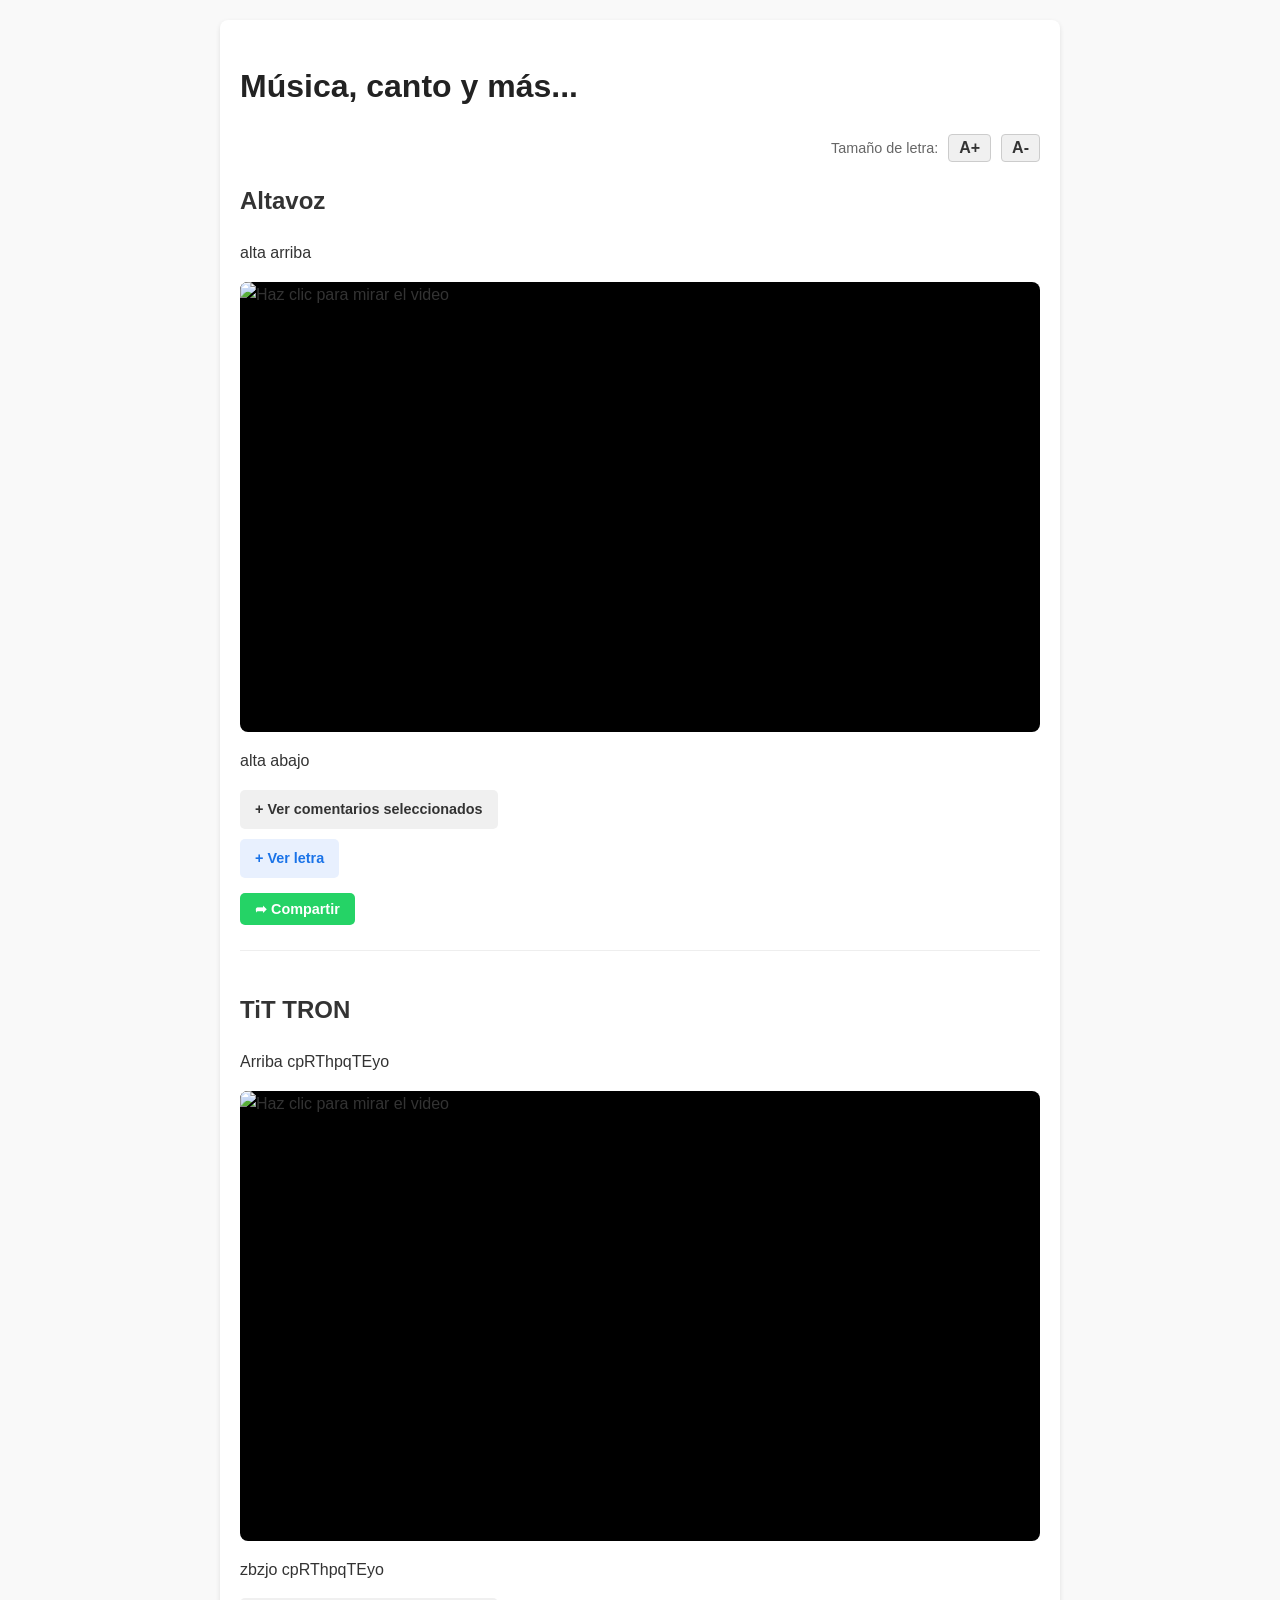
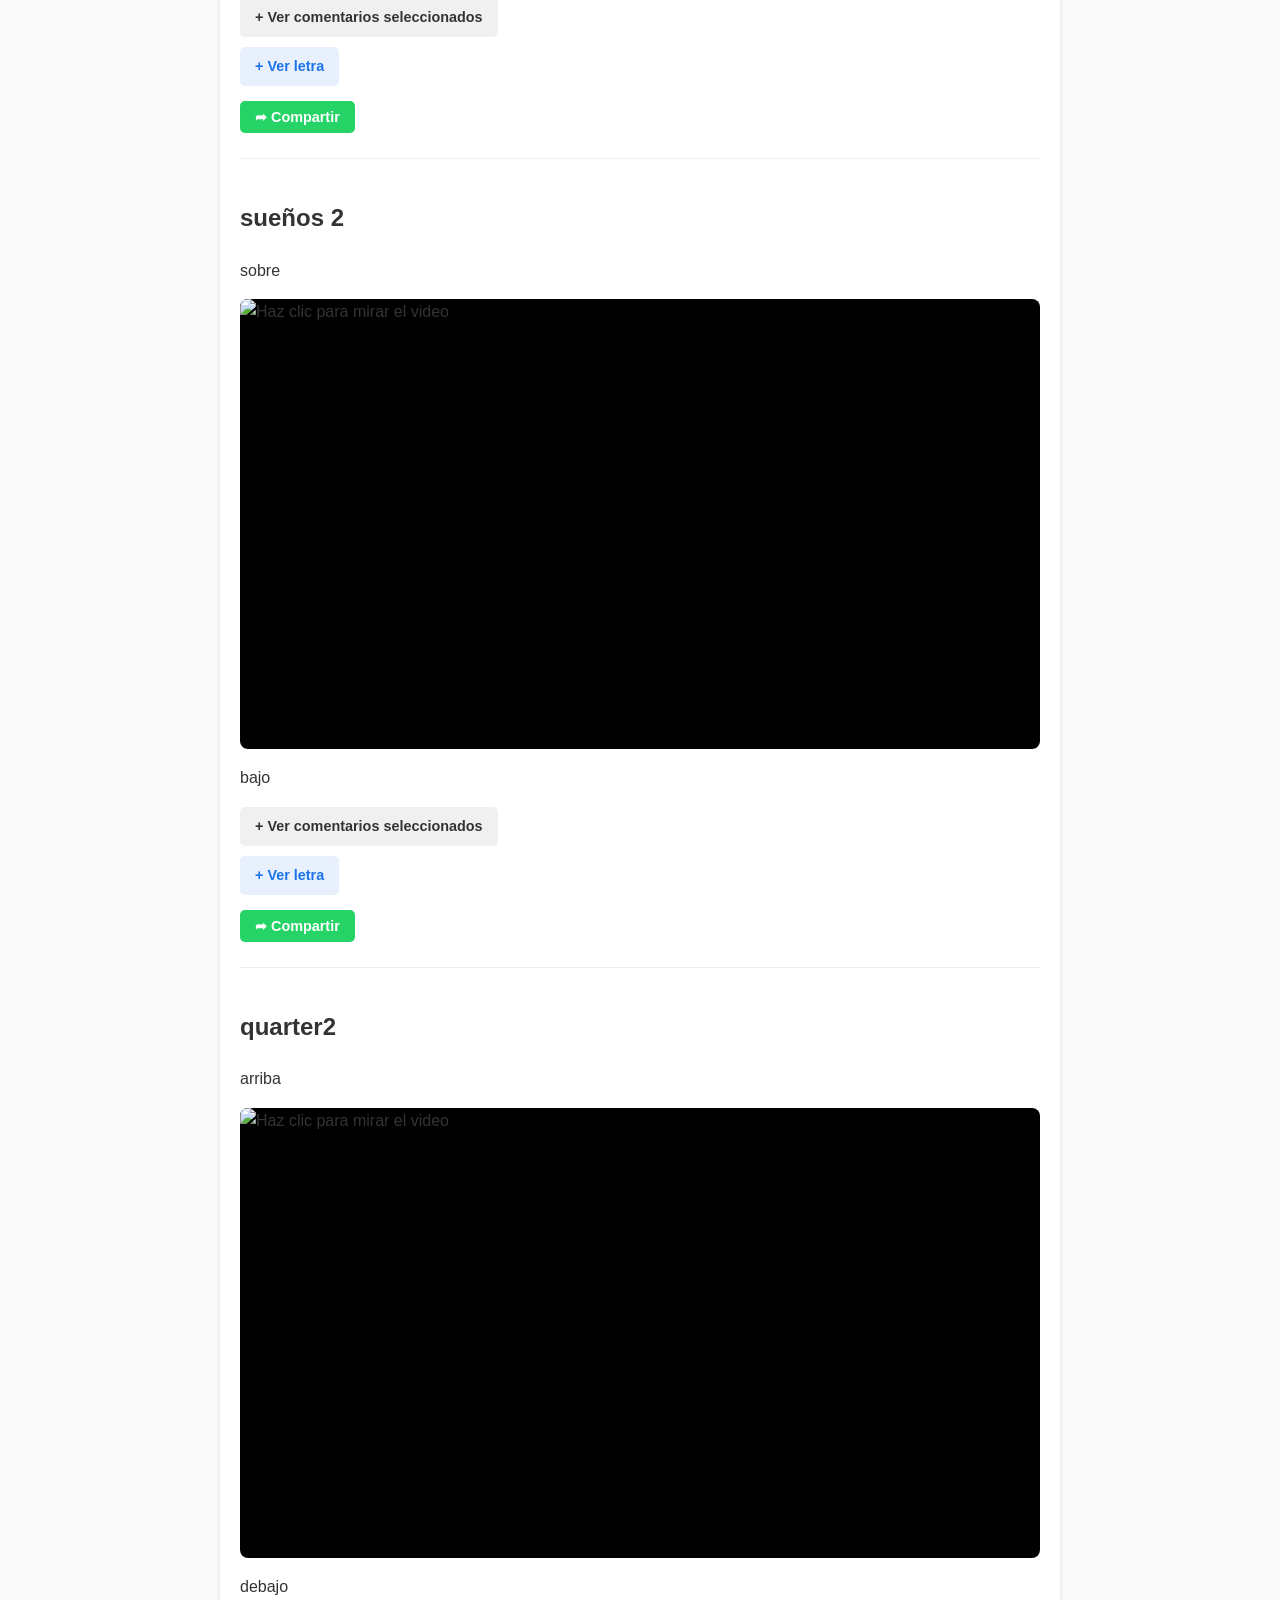
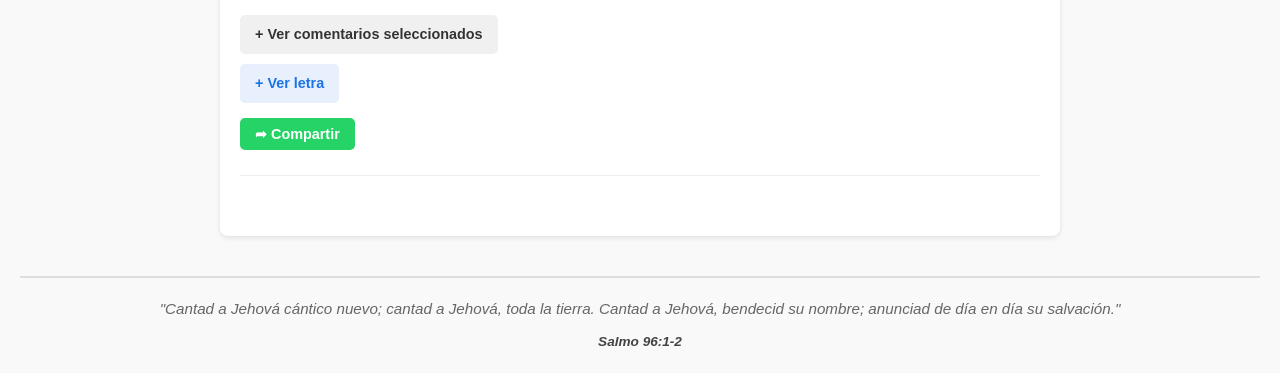
==== index.html @ 54d3af9a "Agregar controles de accesibilidad para ajustar el tamaño de la letra en el blog" ====
<!DOCTYPE html>
<html lang="es">
<head>
    <meta charset="UTF-8">
    <meta name="viewport" content="width=device-width, initial-scale=1.0">
    <title>Musica Canto Reflexion</title>
    <!-- Aquí conectamos el CSS -->
    <link rel="stylesheet" href="css/style.css">
</head>
<body>

<div class="contenedor-blog">
    <h1>Música, canto y más...</h1>

    <!-- Controles de accesibilidad -->
    <div class="controles-letra">
        <span>Tamaño de letra:</span>
        <button id="btn-aumentar" class="btn-acc" title="Aumentar letra">A+</button>
        <button id="btn-disminuir" class="btn-acc" title="Disminuir letra">A-</button>
    </div>

    <!-- Entrada del Blog: Altavoz -->
    <div id="video-4" class="entrada">
        <h2>Altavoz</h2>
        <p>alta arriba</p>
        
        <div class="video-responsive">
            <div class="video-fachada" data-id="Q4z8hLmDUNs" data-titulo="Altavoz">
                <img src="img/portada-video.webp" alt="Haz clic para mirar el video">
            </div>
        </div>

        <p>alta abajo</p>

        <!-- COMENTARIOS -->
        <input type="checkbox" id="toggle-com-4" class="toggle-comentarios">
        <label for="toggle-com-4" class="btn-comentarios"></label>
        
        <div class="contenedor-comentarios">
            <p>@Q4z8hLmDUNs 12</p>
            <p>@Q4z8hLmDUNs 23</p>
            
        </div>

        <!-- LETRA -->
        <input type="checkbox" id="toggle-letra-4" class="toggle-letra">
        <label for="toggle-letra-4" class="btn-letra"></label>
        
        <div class="contenedor-letra">
            <p>teras<br>a<br>s<br>d<br>f<br>r<br>t<br>g<br>hy<br>u</p>
            <p><br>e<br>s<br>dr</p>
            
        </div>

        <!-- BOTÓN DE COMPARTIR -->
        <button class="btn-compartir">➦ Compartir</button>
    </div>



    <!-- Entrada del Blog: TiT TRON -->
    <div id="video-3" class="entrada">
        <h2>TiT TRON</h2>
        <p>Arriba cpRThpqTEyo</p>
        
        <div class="video-responsive">
            <div class="video-fachada" data-id="cpRThpqTEyo" data-titulo="TiT TRON">
                <img src="img/portada-video.webp" alt="Haz clic para mirar el video">
            </div>
        </div>

        <p>zbzjo cpRThpqTEyo</p>

        <!-- COMENTARIOS -->
        <input type="checkbox" id="toggle-com-3" class="toggle-comentarios">
        <label for="toggle-com-3" class="btn-comentarios"></label>
        
        <div class="contenedor-comentarios">
            <p>@cpRThpqTEyo 1111</p>
            <p>@cpRThpqTEyo 222222</p>
            
        </div>

        <!-- LETRA -->
        <input type="checkbox" id="toggle-letra-3" class="toggle-letra">
        <label for="toggle-letra-3" class="btn-letra"></label>
        
        <div class="contenedor-letra">
            <p><b>SUEÑOS</b></p>
            <p>Tantos sueños compartidos, tanto amor hubo en tu piel<br>Mil caricias postergadas y más preguntas sin porqué<br>Por eso estoy aquí reclamándote<br>¿Dónde quedó el ayer? ¿Dónde murió la fe?</p>
            <p><b>CORO</b><br>Y no me importan los momentos<br>Que viviste junto a él<br>Fueron ensayos en tu vida<br>La verdad esta en mi piel</p>
            <p>Y no me importa si pudiste lastimar mi corazón<br>A tantos sueños compartidos, no<br>Yo no renunciaré<br>A tantos sueños compartidos, no<br>Yo no renunciaré</p>
            <p>Tanta tristeza hay en tus ojos, tanto dolor hubo en los dos<br>Mil silencios simulados y aquel adiós sin mas razón<br>Por eso estas aquí reclamándome<br>¿Dónde quedó el ayer? ¿Dónde murió la fe?</p>
            <p>Y no me importan los momentos<br>Que viviste junto a él<br>Fueron ensayos en tu vida<br>La verdad esta en mi piel</p>
            <p>Y no me importa si pudiste lastimar mi corazón<br>A tantos sueños compartidos, no<br>Yo no renunciaré</p>
            <p>Y no me importan los momentos<br>Que viviste junto a él<br>Fueron ensayos en tu vida<br>La verdad está en mi piel</p>
            <p>Y no me importa si pudiste lastimar mi corazón<br>A tantos sueños compartidos, no<br>Yo no renunciaré<br>A tantos sueños compartidos, no<br>Yo no renunciaré</p>
            
        </div>

        <!-- BOTÓN DE COMPARTIR -->
        <button class="btn-compartir">➦ Compartir</button>
    </div>



    <!-- Entrada del Blog: sueños 2 -->
    <div id="video-2" class="entrada">
        <h2>sueños 2</h2>
        <p>sobre</p>
        
        <div class="video-responsive">
            <div class="video-fachada" data-id="qTvjK7Rjgfc" data-titulo="sueños 2">
                <img src="img/portada-video.webp" alt="Haz clic para mirar el video">
            </div>
        </div>

        <p>bajo</p>

        <!-- COMENTARIOS -->
        <input type="checkbox" id="toggle-com-2" class="toggle-comentarios">
        <label for="toggle-com-2" class="btn-comentarios"></label>
        
        <div class="contenedor-comentarios">
            <p>@qTvjK7Rjgfc1 😊😊👍👍</p>
            <p>@sasas 😊👍👍😊👍👍😊👍👍</p>
            
        </div>

        <!-- LETRA -->
        <input type="checkbox" id="toggle-letra-2" class="toggle-letra">
        <label for="toggle-letra-2" class="btn-letra"></label>
        
        <div class="contenedor-letra">
            <p><b>sueños assdsaa></b></p>
            <p>Tantos sueños compartidos, tanto amor hubo en tu piel<br>Mil caricias postergadas y más preguntas sin porqué<br>Por eso estoy aquí reclamándote<br>¿Dónde quedó el ayer? ¿Dónde murió la fe?</p>
            <p><b>CORO</b><br>Y no me importan los momentos<br>Que viviste junto a él<br>Fueron ensayos en tu vida<br>La verdad esta en mi piel</p>
            <p>Y no me importa si pudiste lastimar mi corazón<br>A tantos sueños compartidos, no<br>Yo no renunciaré<br>A tantos sueños compartidos, no<br>Yo no renunciaré</p>
            <p>Tanta tristeza hay en tus ojos, tanto dolor hubo en los dos<br>Mil silencios simulados y aquel adiós sin mas razón<br>Por eso estas aquí reclamándome<br>¿Dónde quedó el ayer? ¿Dónde murió la fe?</p>
            <p>Y no me importan los momentos<br>Que viviste junto a él<br>Fueron ensayos en tu vida<br>La verdad esta en mi piel</p>
            <p>Y no me importa si pudiste lastimar mi corazón<br>A tantos sueños compartidos, no<br>Yo no renunciaré</p>
            <p>Y no me importan los momentos<br>Que viviste junto a él<br>Fueron ensayos en tu vida<br>La verdad está en mi piel</p>
            <p>Y no me importa si pudiste lastimar mi corazón<br>A tantos sueños compartidos, no<br>Yo no renunciaré<br>A tantos sueños compartidos, no<br>Yo no renunciaré</p>
            
        </div>

        <!-- BOTÓN DE COMPARTIR -->
        <button class="btn-compartir">➦ Compartir</button>
    </div>



    <!-- Entrada del Blog: quarter2 -->
    <div id="video-1" class="entrada">
        <h2>quarter2</h2>
        <p>arriba</p>
        
        <div class="video-responsive">
            <div class="video-fachada" data-id="qTvjK7Rjgfc" data-titulo="quarter2">
                <img src="img/portada-video.webp" alt="Haz clic para mirar el video">
            </div>
        </div>

        <p>debajo</p>

        <!-- COMENTARIOS -->
        <input type="checkbox" id="toggle-com-1" class="toggle-comentarios">
        <label for="toggle-com-1" class="btn-comentarios"></label>
        
        <div class="contenedor-comentarios">
            <p>coment1</p>
            <p>coment2</p>
            
        </div>

        <!-- LETRA -->
        <input type="checkbox" id="toggle-letra-1" class="toggle-letra">
        <label for="toggle-letra-1" class="btn-letra"></label>
        
        <div class="contenedor-letra">
            <p><b>sueño assdsaa></b></p>
            <p>Tantos sueños compartidos, tanto amor hubo en tu piel<br>Mil caricias postergadas y más preguntas sin porqué<br>Por eso estoy aquí reclamándote<br>¿Dónde quedó el ayer? ¿Dónde murió la fe?</p>
            <p><b>CORO</b><br>Y no me importan los momentos<br>Que viviste junto a él<br>Fueron ensayos en tu vida<br>La verdad esta en mi piel</p>
            <p>Y no me importa si pudiste lastimar mi corazón<br>A tantos sueños compartidos, no<br>Yo no renunciaré<br>A tantos sueños compartidos, no<br>Yo no renunciaré</p>
            <p>Tanta tristeza hay en tus ojos, tanto dolor hubo en los dos<br>Mil silencios simulados y aquel adiós sin mas razón<br>Por eso estas aquí reclamándome<br>¿Dónde quedó el ayer? ¿Dónde murió la fe?</p>
            <p>Y no me importan los momentos<br>Que viviste junto a él<br>Fueron ensayos en tu vida<br>La verdad esta en mi piel</p>
            <p>Y no me importa si pudiste lastimar mi corazón<br>A tantos sueños compartidos, no<br>Yo no renunciaré</p>
            <p>Y no me importan los momentos<br>Que viviste junto a él<br>Fueron ensayos en tu vida<br>La verdad está en mi piel</p>
            <p>Y no me importa si pudiste lastimar mi corazón<br>A tantos sueños compartidos, no<br>Yo no renunciaré<br>A tantos sueños compartidos, no<br>Yo no renunciaré</p>
            
        </div>

        <!-- BOTÓN DE COMPARTIR -->
        <button class="btn-compartir">➦ Compartir</button>
    </div>




</div>

<footer>
    <p class="frase">"Cantad a Jehová cántico nuevo; cantad a Jehová, toda la tierra. Cantad a Jehová, bendecid su nombre; anunciad de día en día su salvación."</p>
    <p class="cita">Salmo 96:1-2</p>
</footer>

<script>
document.querySelectorAll('.video-fachada').forEach(fachada => {
    fachada.addEventListener('click', function() {
        const idVideo = this.getAttribute('data-id');
        const titulo = this.getAttribute('data-titulo');
        
        // Creamos el iframe real de YouTube (sin autoplay para evitar bloqueos de audio)
        const iframe = document.createElement('iframe');
        iframe.setAttribute('src', `https://www.youtube-nocookie.com/embed/${idVideo}?rel=0&modestbranding=1&controls=1&showinfo=0&iv_load_policy=3&playsinline=1`);
        iframe.setAttribute('frameborder', '0');
        iframe.setAttribute('referrerpolicy', 'strict-origin-when-cross-origin');
        iframe.setAttribute('allow', 'accelerometer; autoplay; clipboard-write; encrypted-media; gyroscope; picture-in-picture');
        iframe.setAttribute('allowfullscreen', 'true');
        iframe.setAttribute('title', titulo);
        
        // Reemplazamos la imagen por el reproductor
        this.innerHTML = '';
        this.appendChild(iframe);
    });
});

// Lógica para el botón de compartir
document.querySelectorAll('.btn-compartir').forEach(boton => {
    boton.addEventListener('click', function() {
        // Busca la entrada del blog a la que pertenece este botón
        const entrada = this.closest('.entrada');
        const idVideo = entrada.id; 
        const titulo = entrada.querySelector('h2').innerText;
        
        // Arma el enlace exacto
       const url = `${window.location.origin}${window.location.pathname}#${idVideo}`;
        
        // Arma el mensaje con saltos de línea reales
        const mensaje = `🎵 Te comparto este canto: ${titulo}\n\nEscúchalo y lee la letra aquí: ${url}`;
        
        // Codifica el mensaje para que WhatsApp lo entienda perfectamente
        const mensajeCodificado = encodeURIComponent(mensaje);
        
        // Abre WhatsApp
        window.open(`https://api.whatsapp.com/send?text=${mensajeCodificado}`, '_blank');
    });
});

// Lógica para el tamaño de la fuente
let tamanoActual = 100; // 100%

// Recuperar el tamaño guardado si el usuario vuelve a entrar
const tamanoGuardado = localStorage.getItem('tamanoFuente');
if (tamanoGuardado) {
    tamanoActual = parseInt(tamanoGuardado);
    document.body.style.fontSize = `${tamanoActual}%`;
}

document.getElementById('btn-aumentar').addEventListener('click', () => {
    if (tamanoActual < 150) { // Límite máximo (150%)
        tamanoActual += 10;
        document.body.style.fontSize = `${tamanoActual}%`;
        localStorage.setItem('tamanoFuente', tamanoActual);
    }
});

document.getElementById('btn-disminuir').addEventListener('click', () => {
    if (tamanoActual > 80) { // Límite mínimo (80%)
        tamanoActual -= 10;
        document.body.style.fontSize = `${tamanoActual}%`;
        localStorage.setItem('tamanoFuente', tamanoActual);
    }
});

</script>

</body>
</html>
---- css/style.css ----
/*  Estilos base para el blog */
body {
  font-family: Arial, sans-serif;
  margin: 0;
  padding: 20px;
  background-color: #f9f9f9;
  color: #333;
  line-height: 1.6;
}

.contenedor-blog {
  max-width: 800px;
  margin: 0 auto;
  background: white;
  padding: 20px;
  border-radius: 8px;
  box-shadow: 0 2px 5px rgba(0,0,0,0.1);
}

h1 {
  color: #222;
}

.entrada {
  margin-bottom: 40px;
  border-bottom: 1px solid #eee;
  padding-bottom: 20px;
}

/* Contenedor responsive para videos de YouTube (16:9) */
/* Contenedor del video y la fachada */
.video-responsive {
  position: relative;
  padding-bottom: 56.25%; /* 16:9 */
  height: 0;
  overflow: hidden;
  border-radius: 8px;
  background: #000;
}

.video-responsive iframe {
  position: absolute;
  top: 0;
  left: 0;
  width: 100%;
  height: 100%;
  border: 0;
}

/* La Fachada (Tu imagen) */
.video-fachada {
  position: absolute;
  top: 0;
  left: 0;
  width: 100%;
  height: 100%;
  cursor: pointer;
}

.video-fachada img {
  width: 100%;
  height: 100%;
  object-fit: cover; /* Hace que tu imagen llene todo el espacio sin deformarse */
  transition: opacity 0.3s ease;
}

/* Efecto sutil al pasar el ratón por encima */
.video-fachada:hover img {
  opacity: 0.8; 
}



/* Ajuste para móviles pequeños */
@media (max-width: 600px) {
  body { padding: 10px; }
  .contenedor-blog { padding: 15px; }
}

/* Estilos del pie de página (Footer) */
footer {
  margin-top: 40px;
  padding-top: 20px;
  border-top: 2px solid #ddd;
  text-align: center; /* Centra todo el texto */
  color: #666;
  font-style: italic;
}

footer .frase {
  font-size: 0.95rem;
  margin: 0 0 10px 0; /* Un pequeño espacio entre la frase y la cita */
  line-height: 1.5;
}

footer .cita {
  font-size: 0.85rem;
  font-weight: bold; /* Hace que la cita resalte un poco */
  margin: 0;
  color: #444; /* Un gris un poco más oscuro para la cita */
}

/* Estilos para los comentarios desplegables (Acordeón) */
.btn-comentarios {
  display: inline-block;
  background-color: #f0f0f0;
  color: #333;
  padding: 8px 15px;
  border-radius: 5px;
  font-weight: bold;
  cursor: pointer;
  margin-top: 15px;
  margin-bottom: 5px;
  font-size: 0.9rem;
  transition: background-color 0.2s;
}

.btn-comentarios:hover {
  background-color: #e0e0e0;
}

/* Ocultamos el checkbox real (el que hace la magia) listo para iOS */
.toggle-comentarios {
  position: absolute;
  opacity: 0;
  width: 0;
  height: 0;
  pointer-events: none;
}

/* Por defecto, los comentarios están ocultos */
.contenedor-comentarios {
  display: none;
  background-color: #fafafa;
  border-left: 4px solid #ccc;
  padding: 10px 15px;
  margin-top: 10px;
  font-size: 0.95rem;
  border-radius: 0 5px 5px 0;
}

/* Cuando el checkbox está marcado, mostramos los comentarios */
.toggle-comentarios:checked ~ .contenedor-comentarios {
  display: block;
}

/* Cambiamos el texto del botón usando CSS */
.toggle-comentarios:checked ~ .btn-comentarios::before {
  content: "- Contraer comentarios";
}

.toggle-comentarios:not(:checked) ~ .btn-comentarios::before {
  content: "+ Ver comentarios seleccionados";
}

/* =========================================
   Estilos para la Letra del Himno (Acordeón)
   ========================================= */

.btn-letra {
  display: inline-block;
  background-color: #e8f0fe; 
  color: #1a73e8; 
  padding: 8px 15px;
  border-radius: 5px;
  font-weight: bold;
  cursor: pointer;
  margin-top: 10px;
  margin-bottom: 5px;
  font-size: 0.9rem;
  transition: background-color 0.2s;
}

.btn-letra:hover {
  background-color: #d2e3fc;
}

/* Ocultamos el checkbox real para iOS */
.toggle-letra {
  position: absolute;
  opacity: 0;
  width: 0;
  height: 0;
  pointer-events: none;
}

/* Por defecto, la letra está oculta. */
.contenedor-letra {
  display: none;
  background-color: #fdfdfd;
  border-left: 4px solid #1a73e8;
  padding: 15px;
  margin-top: 10px;
  font-size: 1rem; /* Un poquito más grande para leer mejor */
  line-height: 1.6;
  color: #333; /* Un gris más oscuro, se lee mejor */
  font-style: normal; /* 👈 ESTO QUITA LA CURSIVA */
  font-family: 'Georgia', serif; /* 👈 Una fuente tipo libro, muy elegante */
  border-radius: 0 5px 5px 0;
}

.contenedor-letra b {
  color: #1a73e8; /* El azul de tu marca */
  font-size: 1.05rem;
}

.contenedor-letra p {
  margin-top: 0 !important;
  margin-bottom: 0.8rem !important; /* Un espacio controlado entre estrofas */
  line-height: 1.6; /* Un poco más compacto para leer poesía */
}

/* Cuando el checkbox está marcado, mostramos la letra */
.toggle-letra:checked ~ .contenedor-letra {
  display: block;
}

/* Cambiamos el texto del botón de la letra */
.toggle-letra:checked ~ .btn-letra::before {
  content: "- Ocultar letra";
}

.toggle-letra:not(:checked) ~ .btn-letra::before {
  content: "+ Ver letra";
}

/* Forzar que cada botón esté en su propia línea */
.btn-comentarios, .btn-letra {
  display: block;
  width: fit-content; /* Hace que el botón solo ocupe el ancho de su texto */
}

/* Estilos para el botón de Compartir */
.btn-compartir {
  display: inline-block;
  background-color: #25D366; /* Color verde de WhatsApp */
  color: white;
  padding: 8px 15px;
  border-radius: 5px;
  font-weight: bold;
  cursor: pointer;
  margin-top: 10px;
  margin-bottom: 5px;
  font-size: 0.9rem;
  transition: background-color 0.2s;
  border: none;
}

.btn-compartir:hover {
  background-color: #1ebe57;
}

/* Controles de accesibilidad */
.controles-letra {
  display: flex;
  align-items: center;
  justify-content: flex-end; /* Alinea a la derecha */
  gap: 10px;
  margin-bottom: 20px;
  font-size: 0.9rem;
  color: #666;
}

.btn-acc {
  background-color: #f0f0f0;
  border: 1px solid #ccc;
  color: #333;
  border-radius: 4px;
  padding: 4px 10px;
  cursor: pointer;
  font-weight: bold;
  font-size: 1rem;
  transition: background-color 0.2s;
}

.btn-acc:hover {
  background-color: #e0e0e0;
}
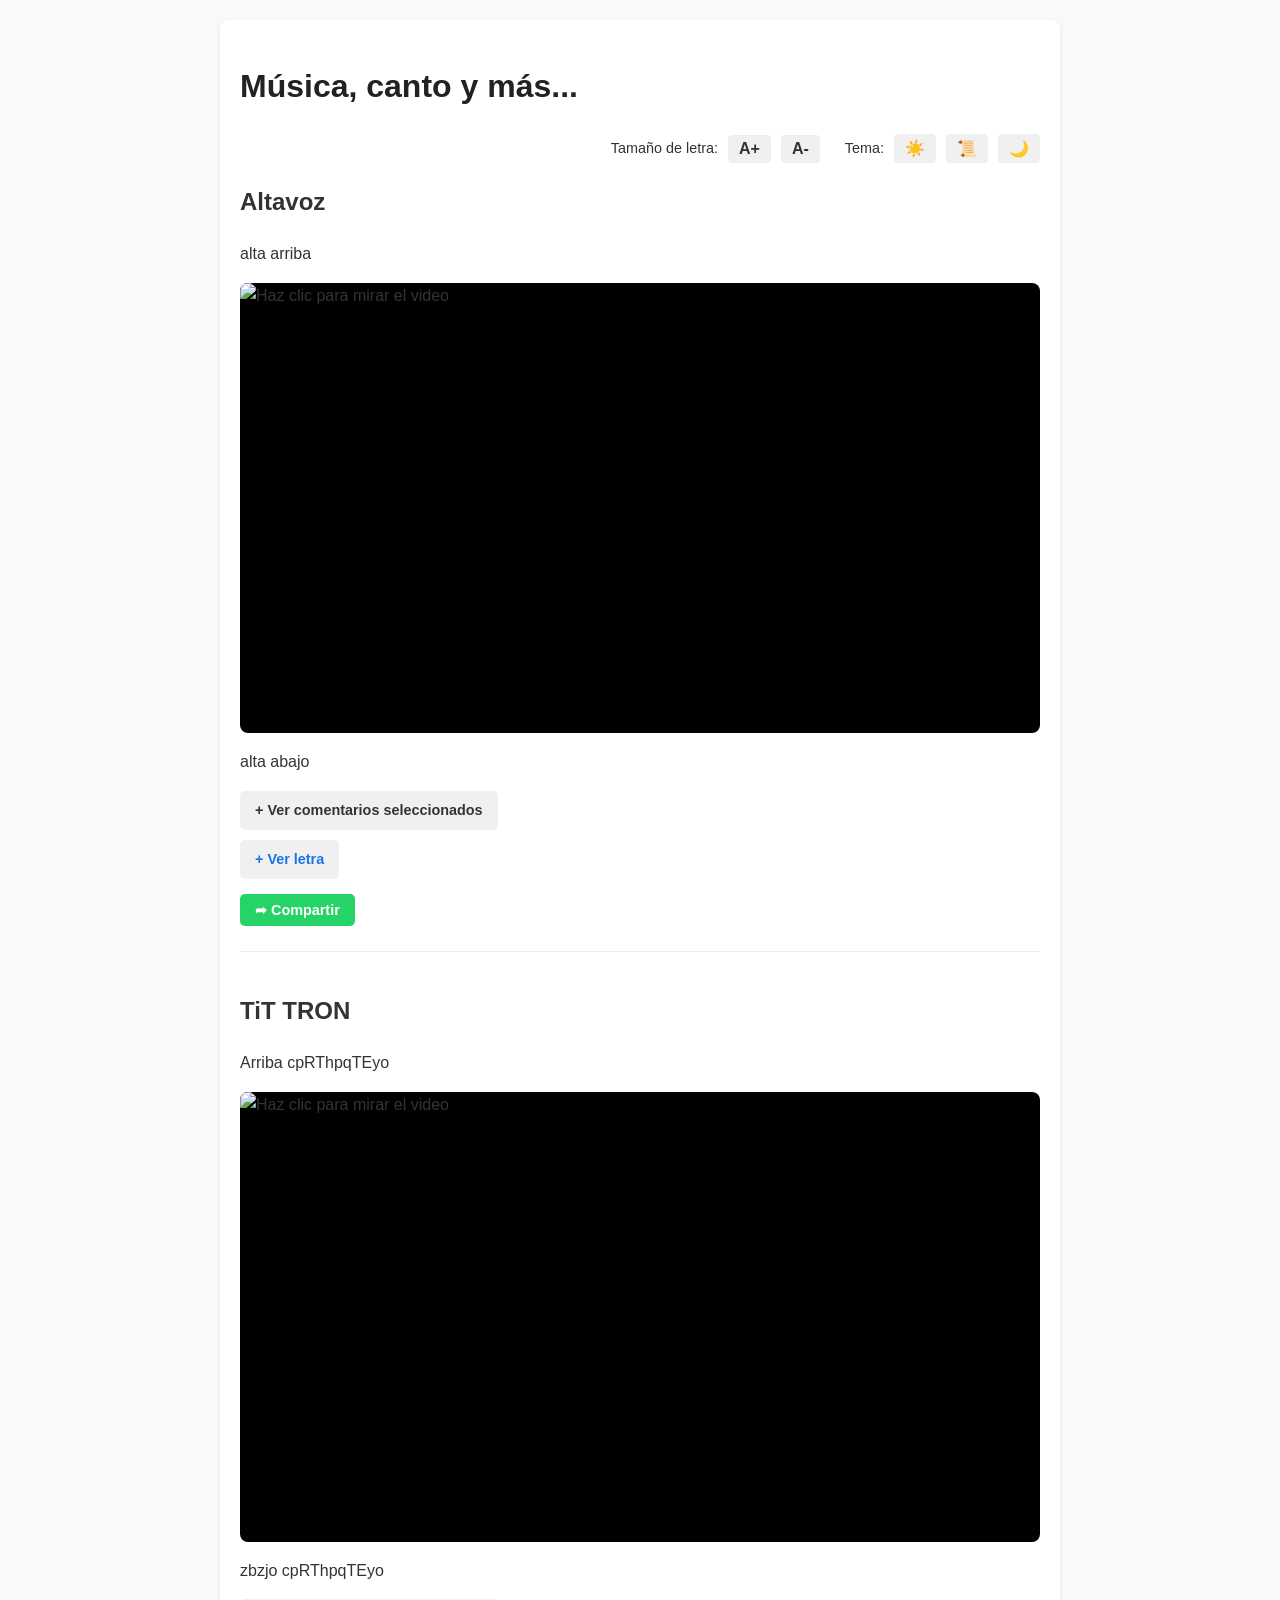
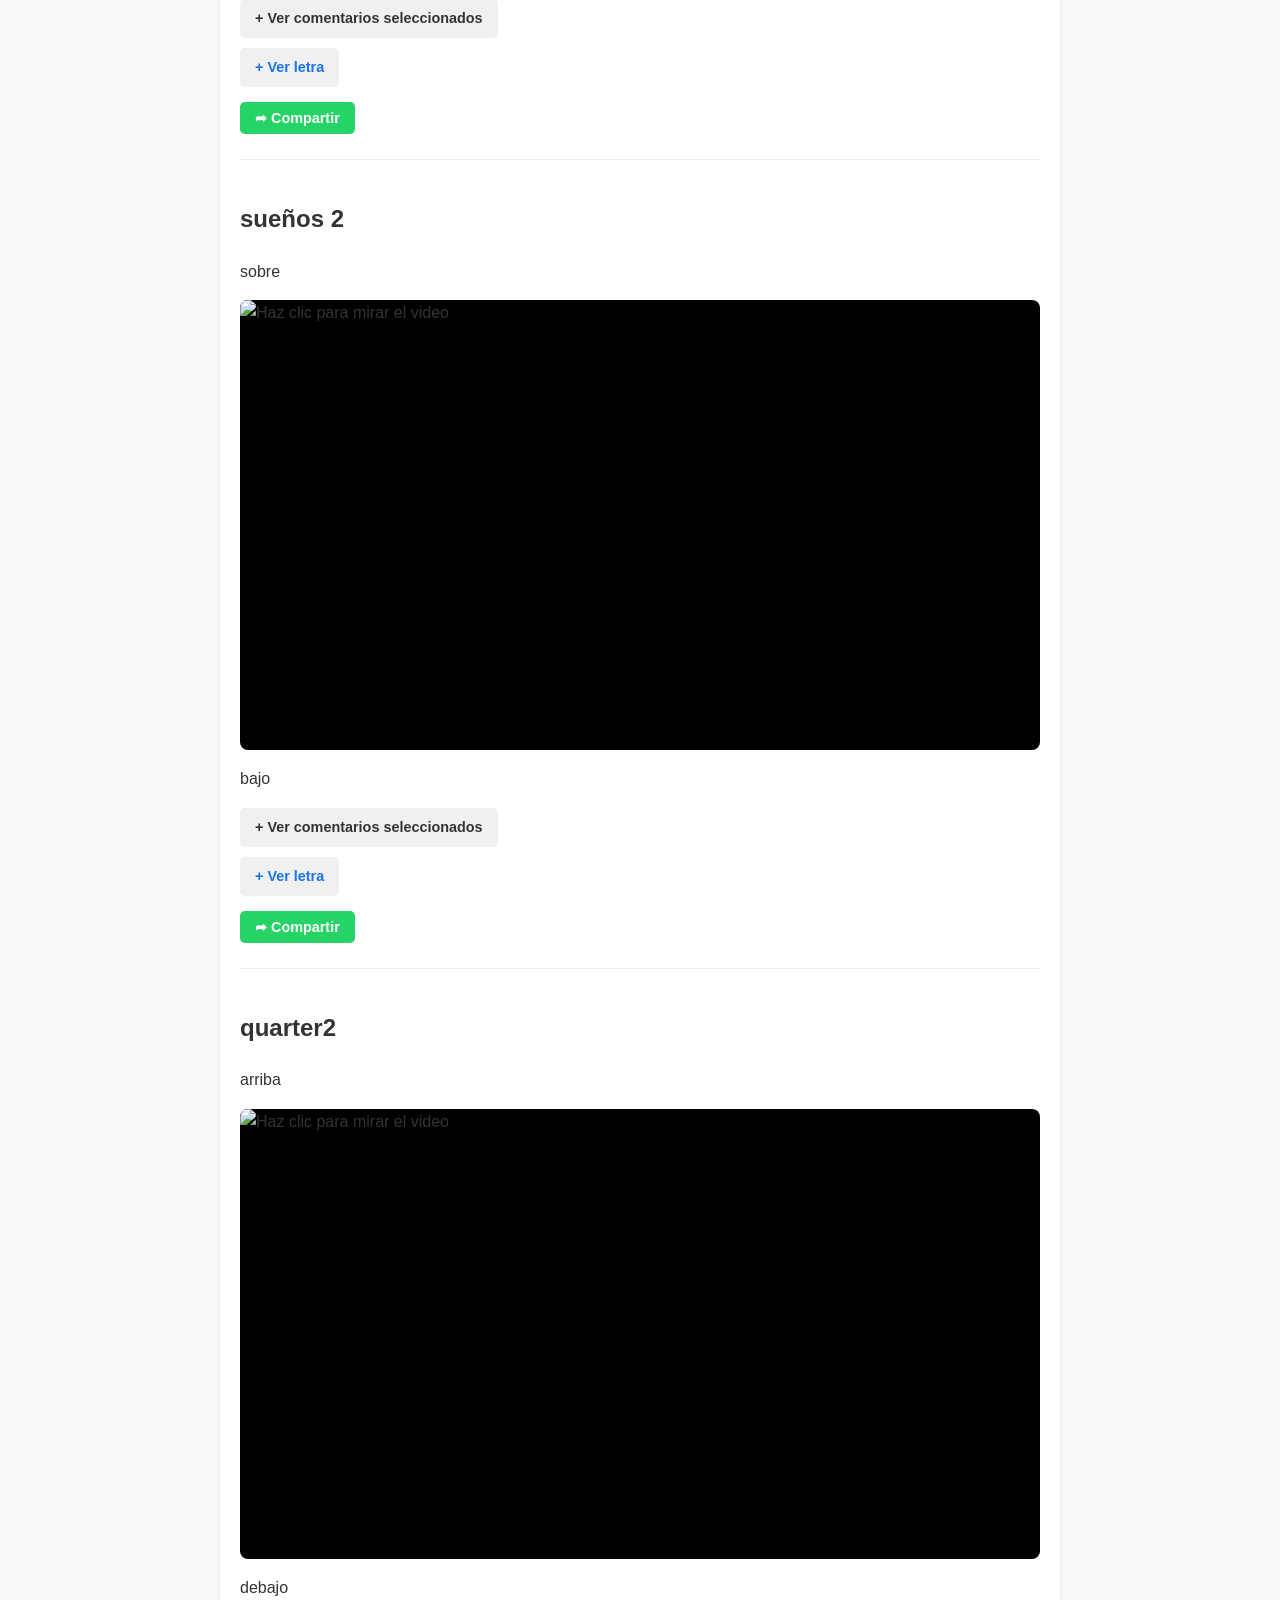
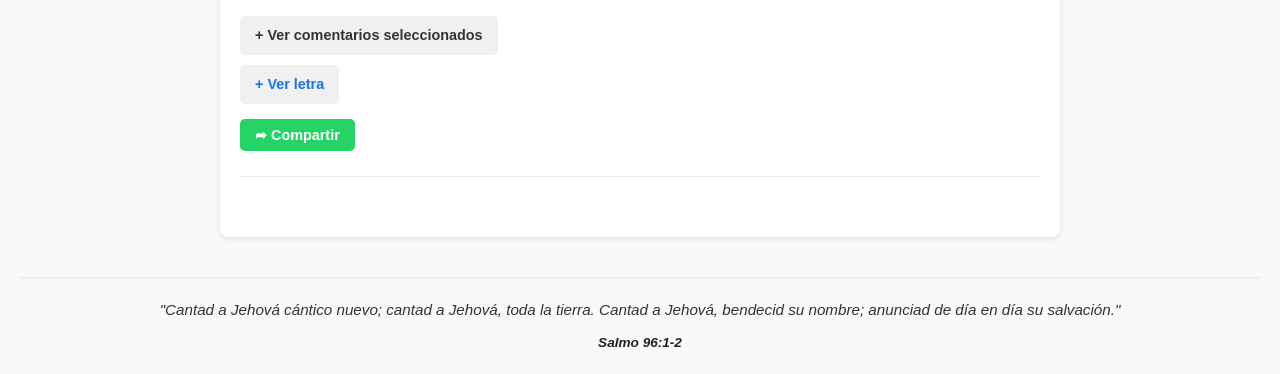
==== commit 64c4f3ef: "Agregar soporte para temas de color y mejorar la accesibilidad del tamaño de letra" ====
--- a/index.html
+++ b/index.html
@@ -17,6 +17,11 @@
         <span>Tamaño de letra:</span>
         <button id="btn-aumentar" class="btn-acc" title="Aumentar letra">A+</button>
         <button id="btn-disminuir" class="btn-acc" title="Disminuir letra">A-</button>
+
+        <span style="margin-left: 15px;">Tema:</span>
+        <button class="btn-acc btn-tema" data-tema="claro" title="Tema Claro">☀️</button>
+        <button class="btn-acc btn-tema" data-tema="sepia" title="Tema Sepia">📜</button>
+        <button class="btn-acc btn-tema" data-tema="oscuro" title="Tema Oscuro">🌙</button>
     </div>
 
     <!-- Entrada del Blog: Altavoz -->
@@ -273,6 +278,33 @@
     }
 });
 
+
+// Lógica para los Temas de Color
+const botonesTema = document.querySelectorAll('.btn-tema');
+
+// Recuperar el tema guardado
+const temaGuardado = localStorage.getItem('temaColor');
+if (temaGuardado && temaGuardado !== 'claro') {
+    document.body.classList.add(`tema-${temaGuardado}`);
+}
+
+botonesTema.forEach(boton => {
+    boton.addEventListener('click', function() {
+        const tema = this.getAttribute('data-tema');
+        
+        // Limpiamos solo las clases de tema que pudieran existir
+        document.body.classList.remove('tema-oscuro', 'tema-sepia');
+        
+        // Si el tema no es el claro (que es el default), le ponemos la clase
+        if (tema !== 'claro') {
+            document.body.classList.add(`tema-${tema}`);
+        }
+        
+        // Guarda la preferencia en el navegador
+        localStorage.setItem('temaColor', tema);
+    });
+});
+
 </script>
 
 </body>
--- a/css/style.css
+++ b/css/style.css
@@ -1,29 +1,76 @@
-/*  Estilos base para el blog */
+/* =========================================
+   VARIABLES DE COLOR (Para los 3 Temas)
+   ========================================= */
+:root {
+  --bg-body: #f9f9f9;
+  --bg-contenedor: #ffffff;
+  --texto-principal: #333;
+  --texto-titulos: #222;
+  --borde-suave: #eee;
+  --btn-fondo: #f0f0f0;
+  --btn-texto: #333;
+  --btn-hover: #e0e0e0;
+  --letra-fondo: #fdfdfd;
+  --letra-borde: #1a73e8;
+  --letra-texto: #333;
+}
+
+body.tema-oscuro {
+  --bg-body: #1e1e1e;
+  --bg-contenedor: #2d2d2d;
+  --texto-principal: #e0e0e0;
+  --texto-titulos: #ffffff;
+  --borde-suave: #444;
+  --btn-fondo: #444;
+  --btn-texto: #fff;
+  --btn-hover: #555;
+  --letra-fondo: #383838;
+  --letra-borde: #4da3ff;
+  --letra-texto: #e0e0e0;
+}
+
+body.tema-sepia {
+  --bg-body: #f4ecd8;
+  --bg-contenedor: #fdf6e3;
+  --texto-principal: #5b4636;
+  --texto-titulos: #3e2723;
+  --borde-suave: #e0d5c1;
+  --btn-fondo: #e8dac1;
+  --btn-texto: #5b4636;
+  --btn-hover: #d8c8a9;
+  --letra-fondo: #fcf3e3;
+  --letra-borde: #8d6e63;
+  --letra-texto: #5b4636;
+}
+
+/* Estilos base para el blog */
 body {
   font-family: Arial, sans-serif;
   margin: 0;
   padding: 20px;
-  background-color: #f9f9f9;
-  color: #333;
+  background-color: var(--bg-body);
+  color: var(--texto-principal);
   line-height: 1.6;
+  transition: background-color 0.3s, color 0.3s;
 }
 
 .contenedor-blog {
   max-width: 800px;
   margin: 0 auto;
-  background: white;
+  background: var(--bg-contenedor);
   padding: 20px;
   border-radius: 8px;
   box-shadow: 0 2px 5px rgba(0,0,0,0.1);
+  transition: background-color 0.3s;
 }
 
 h1 {
-  color: #222;
+  color: var(--texto-titulos);
 }
 
 .entrada {
   margin-bottom: 40px;
-  border-bottom: 1px solid #eee;
+  border-bottom: 1px solid var(--borde-suave);
   padding-bottom: 20px;
 }
 
@@ -69,8 +116,6 @@
   opacity: 0.8; 
 }
 
-
-
 /* Ajuste para móviles pequeños */
 @media (max-width: 600px) {
   body { padding: 10px; }
@@ -81,9 +126,9 @@
 footer {
   margin-top: 40px;
   padding-top: 20px;
-  border-top: 2px solid #ddd;
+  border-top: 2px solid var(--borde-suave);
   text-align: center; /* Centra todo el texto */
-  color: #666;
+  color: var(--texto-principal);
   font-style: italic;
 }
 
@@ -97,14 +142,14 @@
   font-size: 0.85rem;
   font-weight: bold; /* Hace que la cita resalte un poco */
   margin: 0;
-  color: #444; /* Un gris un poco más oscuro para la cita */
+  color: var(--texto-titulos); /* Un gris un poco más oscuro para la cita */
 }
 
 /* Estilos para los comentarios desplegables (Acordeón) */
 .btn-comentarios {
   display: inline-block;
-  background-color: #f0f0f0;
-  color: #333;
+  background-color: var(--btn-fondo);
+  color: var(--btn-texto);
   padding: 8px 15px;
   border-radius: 5px;
   font-weight: bold;
@@ -116,7 +161,7 @@
 }
 
 .btn-comentarios:hover {
-  background-color: #e0e0e0;
+  background-color: var(--btn-hover);
 }
 
 /* Ocultamos el checkbox real (el que hace la magia) listo para iOS */
@@ -131,12 +176,13 @@
 /* Por defecto, los comentarios están ocultos */
 .contenedor-comentarios {
   display: none;
-  background-color: #fafafa;
-  border-left: 4px solid #ccc;
+  background-color: var(--letra-fondo);
+  border-left: 4px solid var(--borde-suave);
   padding: 10px 15px;
   margin-top: 10px;
-  font-size: 0.95rem;
+  font-size: 1em; /* Hereda el tamaño del body */
   border-radius: 0 5px 5px 0;
+  color: var(--letra-texto);
 }
 
 /* Cuando el checkbox está marcado, mostramos los comentarios */
@@ -159,8 +205,8 @@
 
 .btn-letra {
   display: inline-block;
-  background-color: #e8f0fe; 
-  color: #1a73e8; 
+  background-color: var(--btn-fondo); 
+  color: var(--letra-borde); 
   padding: 8px 15px;
   border-radius: 5px;
   font-weight: bold;
@@ -172,7 +218,7 @@
 }
 
 .btn-letra:hover {
-  background-color: #d2e3fc;
+  background-color: var(--btn-hover);
 }
 
 /* Ocultamos el checkbox real para iOS */
@@ -187,20 +233,20 @@
 /* Por defecto, la letra está oculta. */
 .contenedor-letra {
   display: none;
-  background-color: #fdfdfd;
-  border-left: 4px solid #1a73e8;
+  background-color: var(--letra-fondo);
+  border-left: 4px solid var(--letra-borde);
   padding: 15px;
   margin-top: 10px;
-  font-size: 1rem; /* Un poquito más grande para leer mejor */
+  font-size: 1em; /* Un poquito más grande para leer mejor */
   line-height: 1.6;
-  color: #333; /* Un gris más oscuro, se lee mejor */
+  color: var(--letra-texto); /* Un gris más oscuro, se lee mejor */
   font-style: normal; /* 👈 ESTO QUITA LA CURSIVA */
   font-family: 'Georgia', serif; /* 👈 Una fuente tipo libro, muy elegante */
   border-radius: 0 5px 5px 0;
 }
 
 .contenedor-letra b {
-  color: #1a73e8; /* El azul de tu marca */
+  color: var(--letra-borde); /* El azul de tu marca */
   font-size: 1.05rem;
 }
 
@@ -258,13 +304,13 @@
   gap: 10px;
   margin-bottom: 20px;
   font-size: 0.9rem;
-  color: #666;
+  color: var(--texto-principal);
 }
 
 .btn-acc {
-  background-color: #f0f0f0;
-  border: 1px solid #ccc;
-  color: #333;
+  background-color: var(--btn-fondo);
+  border: 1px solid var(--borde-suave);
+  color: var(--btn-texto);
   border-radius: 4px;
   padding: 4px 10px;
   cursor: pointer;
@@ -274,5 +320,5 @@
 }
 
 .btn-acc:hover {
-  background-color: #e0e0e0;
+  background-color: var(--btn-hover);
 }
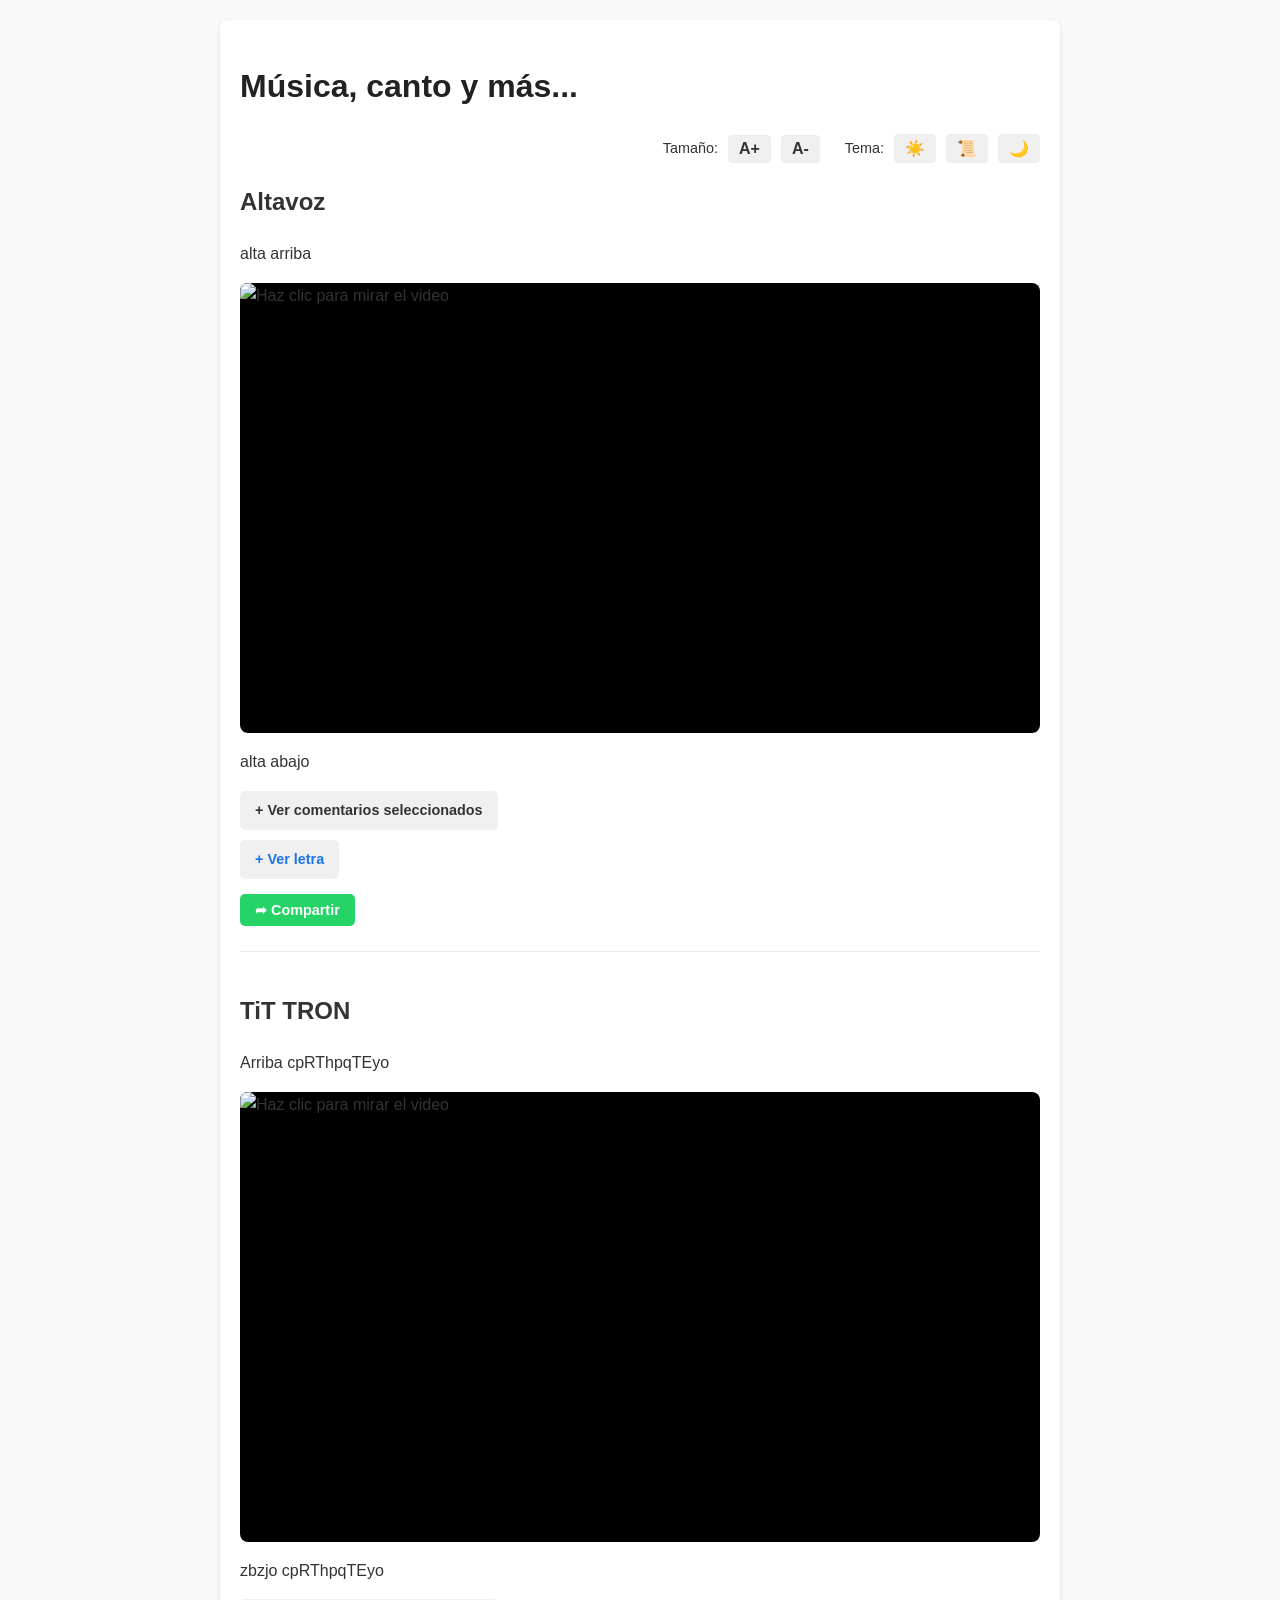
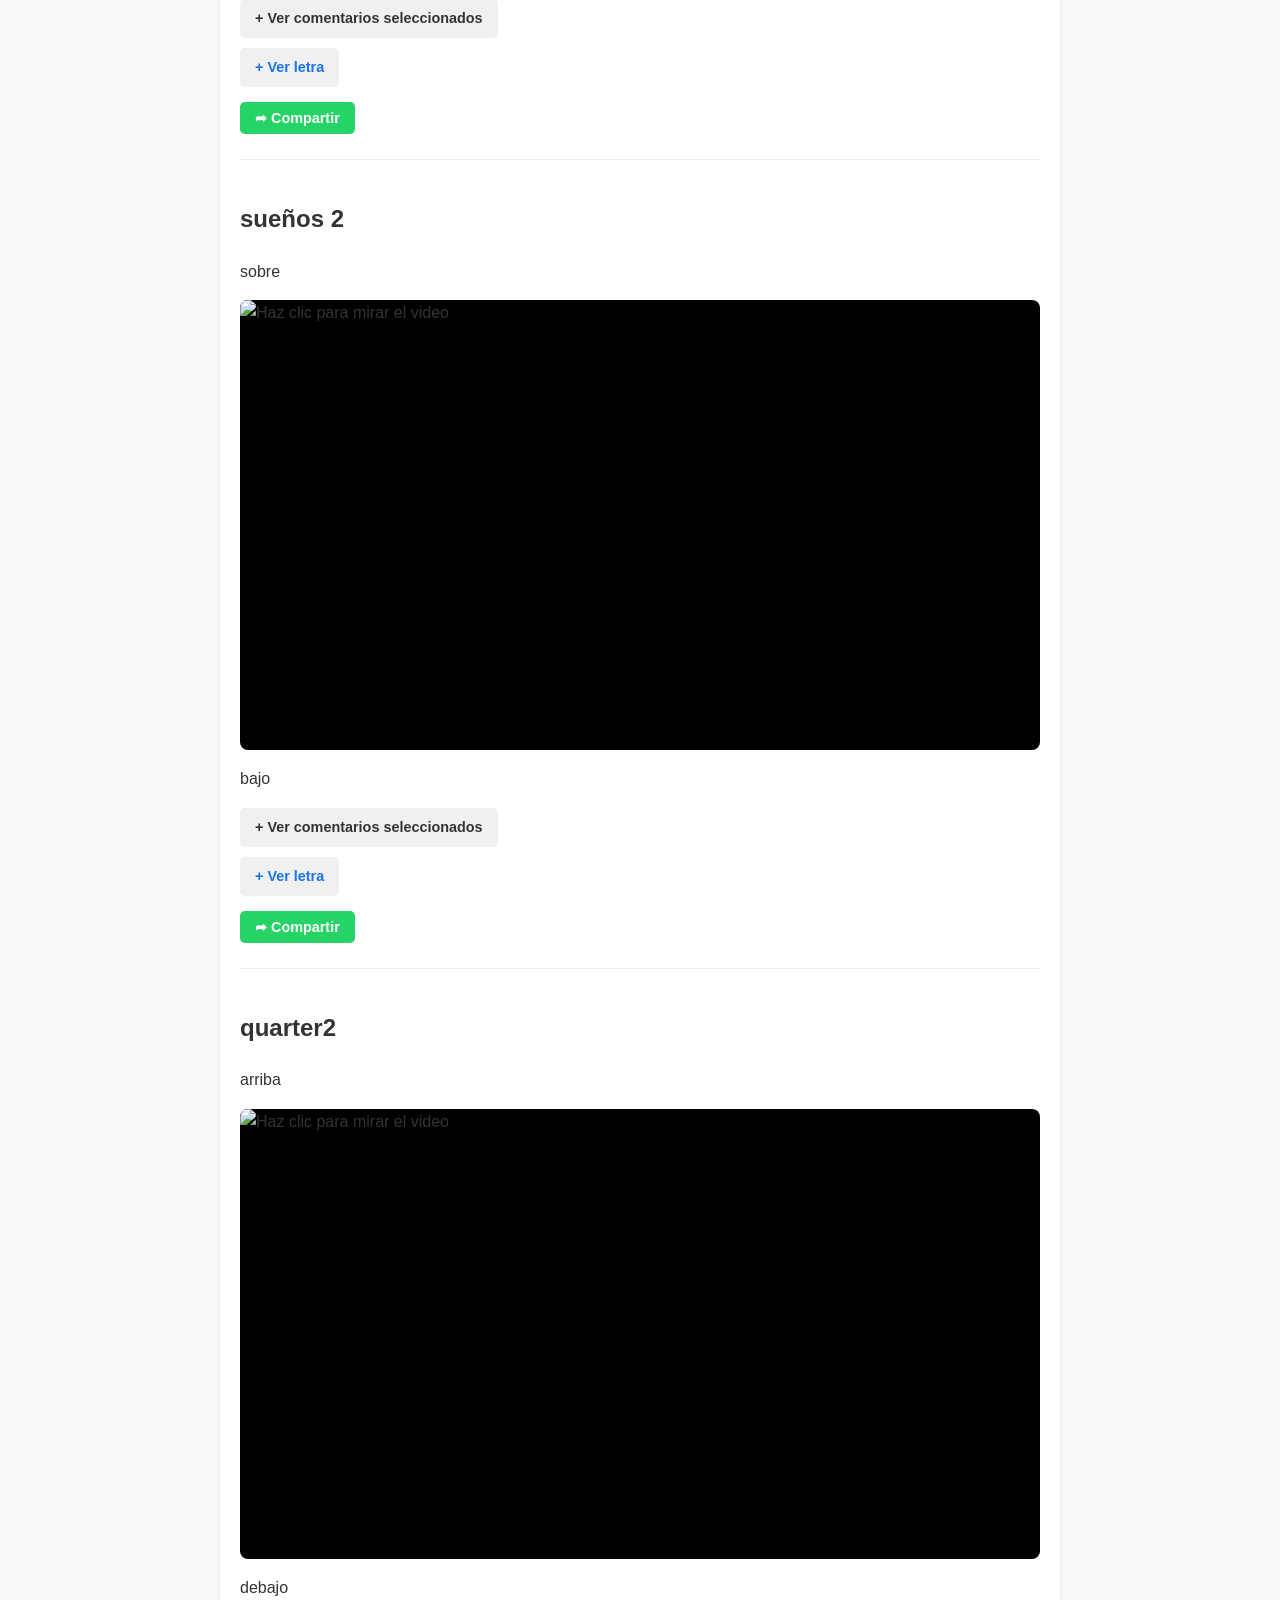
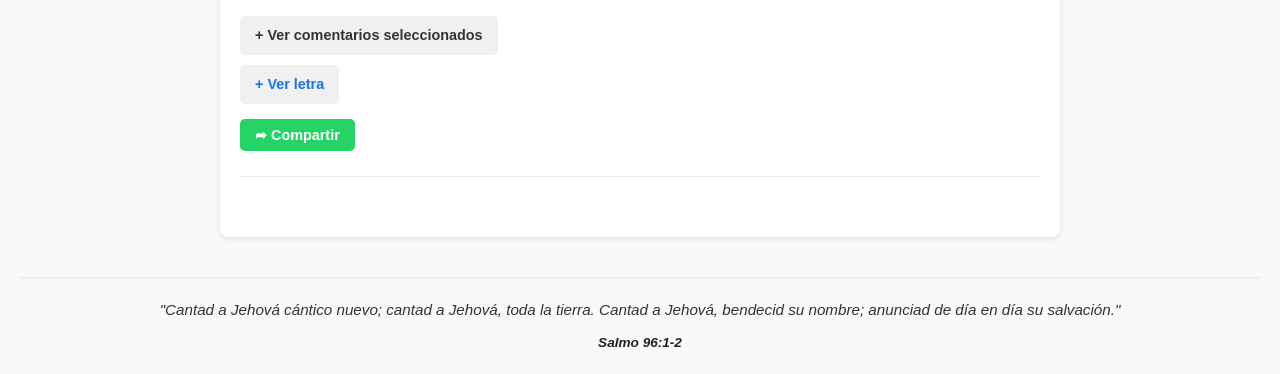
==== commit 14b4603e: "Actualizar texto del control de accesibilidad para el tamaño de letra" ====
--- a/index.html
+++ b/index.html
@@ -14,7 +14,7 @@
 
     <!-- Controles de accesibilidad -->
     <div class="controles-letra">
-        <span>Tamaño de letra:</span>
+        <span>Tamaño:</span>
         <button id="btn-aumentar" class="btn-acc" title="Aumentar letra">A+</button>
         <button id="btn-disminuir" class="btn-acc" title="Disminuir letra">A-</button>
 
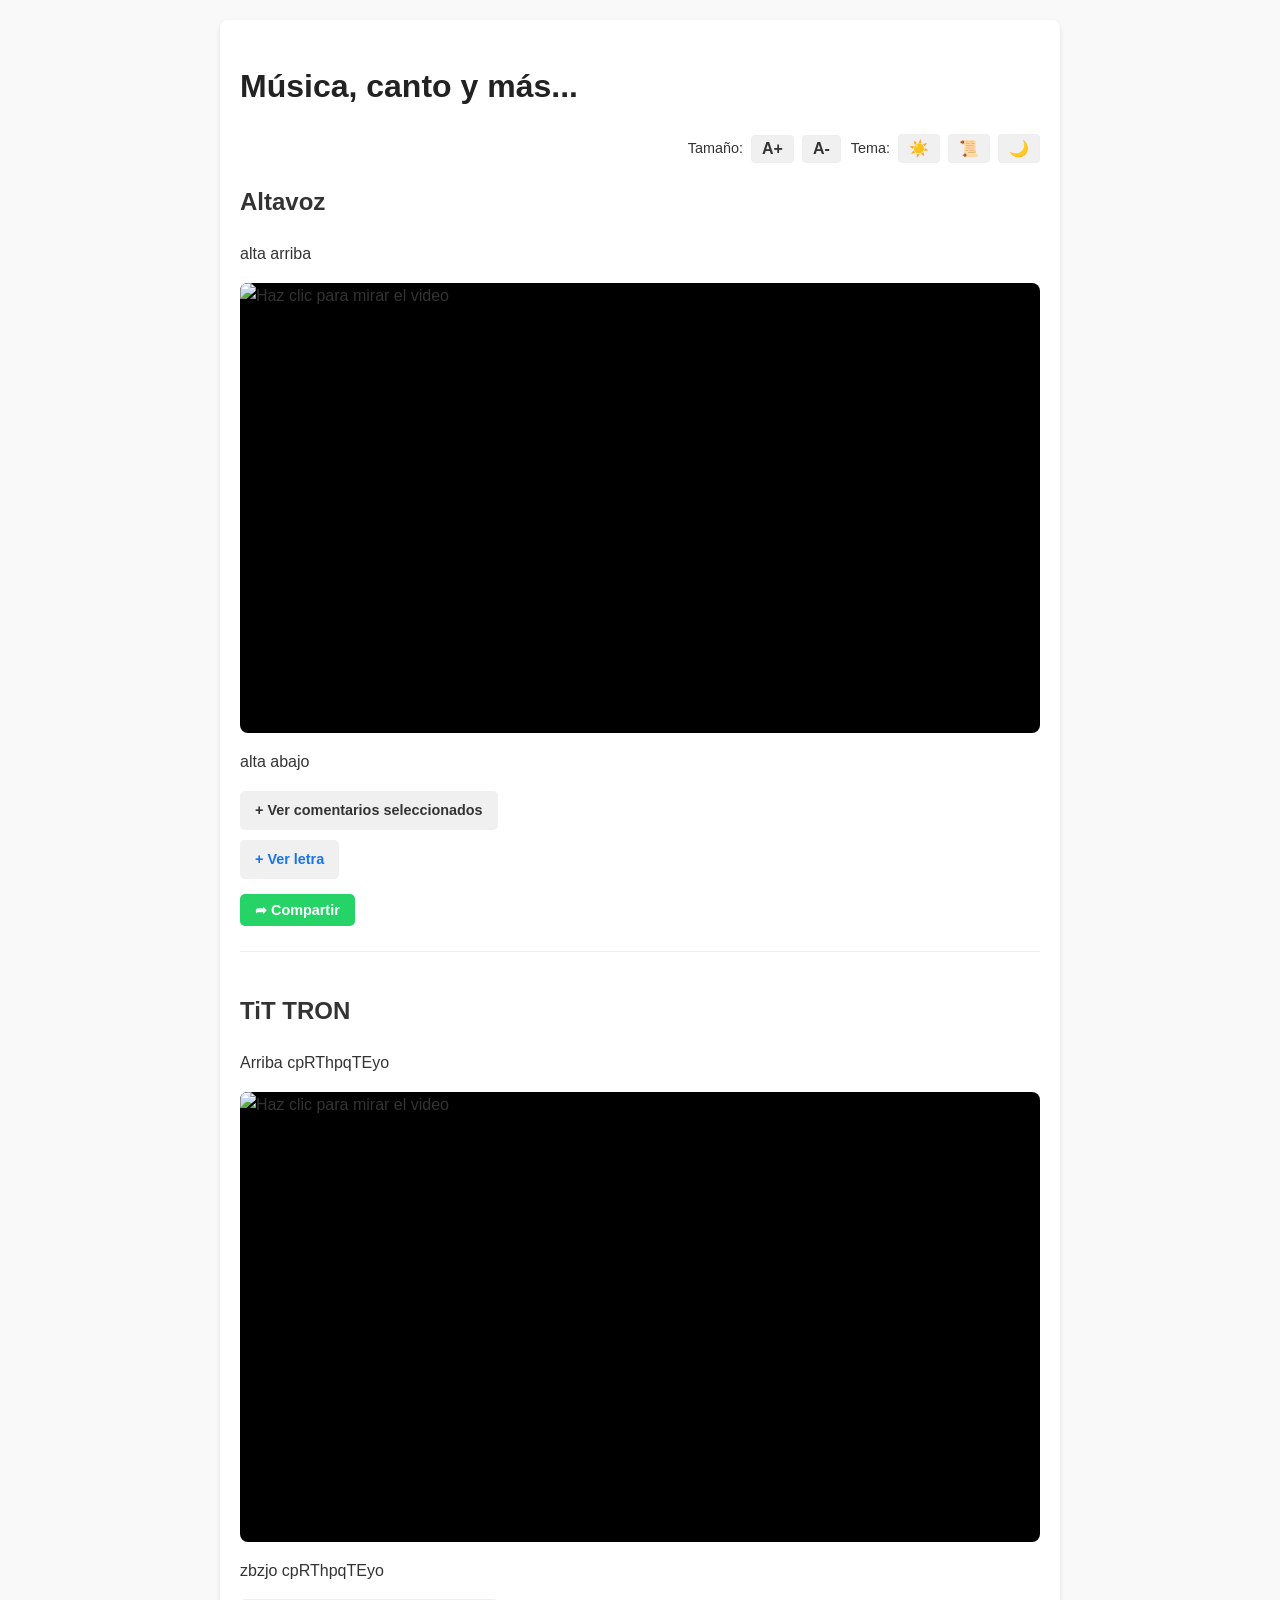
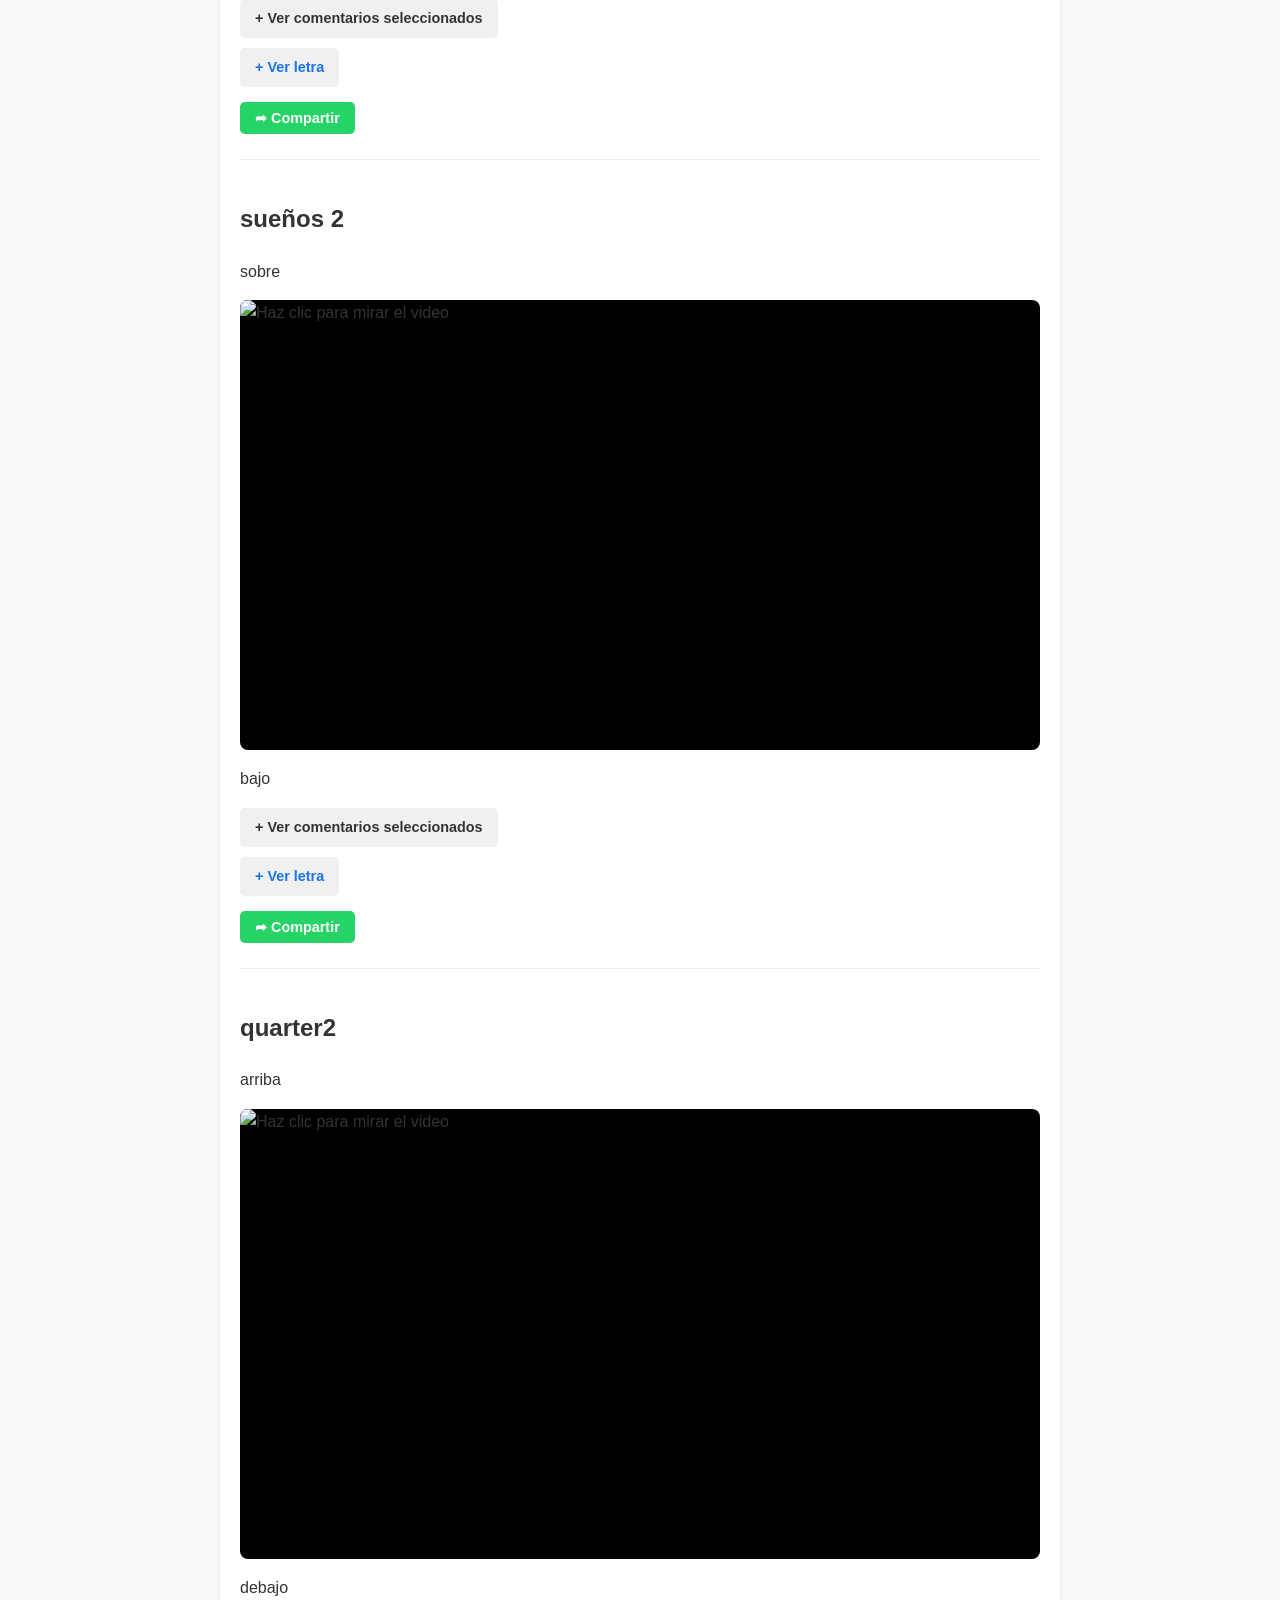
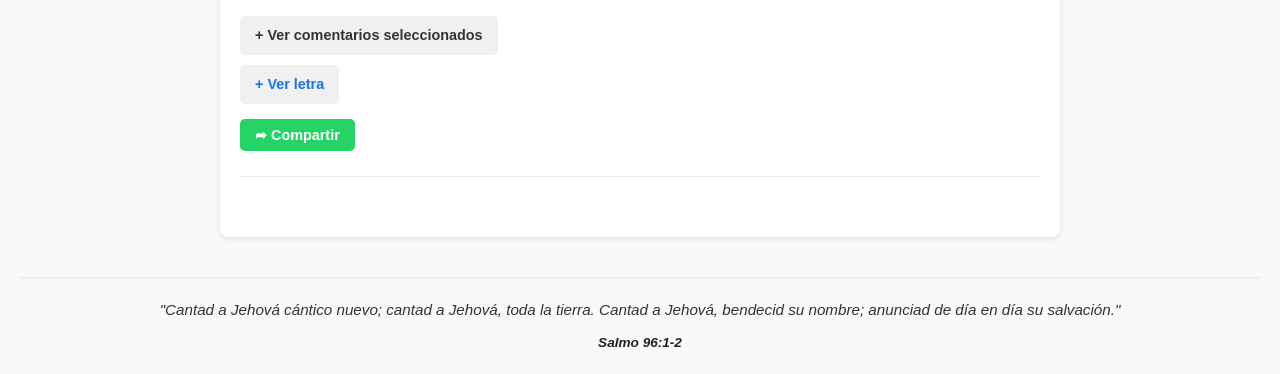
==== commit 7cd4fd76: "Mejorar la estructura de controles de accesibilidad para el tamaño de letra y tema" ====
--- a/index.html
+++ b/index.html
@@ -14,14 +14,18 @@
 
     <!-- Controles de accesibilidad -->
     <div class="controles-letra">
-        <span>Tamaño:</span>
-        <button id="btn-aumentar" class="btn-acc" title="Aumentar letra">A+</button>
-        <button id="btn-disminuir" class="btn-acc" title="Disminuir letra">A-</button>
-
-        <span style="margin-left: 15px;">Tema:</span>
-        <button class="btn-acc btn-tema" data-tema="claro" title="Tema Claro">☀️</button>
-        <button class="btn-acc btn-tema" data-tema="sepia" title="Tema Sepia">📜</button>
-        <button class="btn-acc btn-tema" data-tema="oscuro" title="Tema Oscuro">🌙</button>
+        <div class="grupo-control">
+            <span>Tamaño:</span>
+            <button id="btn-aumentar" class="btn-acc" title="Aumentar letra">A+</button>
+            <button id="btn-disminuir" class="btn-acc" title="Disminuir letra">A-</button>
+        </div>
+        
+        <div class="grupo-control">
+            <span>Tema:</span>
+            <button class="btn-acc btn-tema" data-tema="claro" title="Tema Claro">☀️</button>
+            <button class="btn-acc btn-tema" data-tema="sepia" title="Tema Sepia">📜</button>
+            <button class="btn-acc btn-tema" data-tema="oscuro" title="Tema Oscuro">🌙</button>
+        </div>
     </div>
 
     <!-- Entrada del Blog: Altavoz -->
--- a/css/style.css
+++ b/css/style.css
@@ -120,6 +120,12 @@
 @media (max-width: 600px) {
   body { padding: 10px; }
   .contenedor-blog { padding: 15px; }
+  
+  .controles-letra {
+    flex-direction: column; /* Obliga a que cada grupo (texto + botones) esté en una línea vertical */
+    align-items: flex-end;  /* Los alinea a la derecha */
+    gap: 5px; /* Un pequeño espacio entre el grupo de letras y el de temas */
+  }
 }
 
 /* Estilos del pie de página (Footer) */
@@ -300,7 +306,8 @@
 .controles-letra {
   display: flex;
   align-items: center;
-  justify-content: flex-end; /* Alinea a la derecha */
+  justify-content: flex-end; /* Mantiene todo a la derecha */
+  flex-wrap: wrap; /* 👈 Permite que si no caben, bajen a la siguiente línea */
   gap: 10px;
   margin-bottom: 20px;
   font-size: 0.9rem;
@@ -321,4 +328,11 @@
 
 .btn-acc:hover {
   background-color: var(--btn-hover);
+}
+
+/* Agrupación de controles */
+.grupo-control {
+  display: flex;
+  align-items: center;
+  gap: 8px; /* Espacio entre el texto y los botones de su grupo */
 }
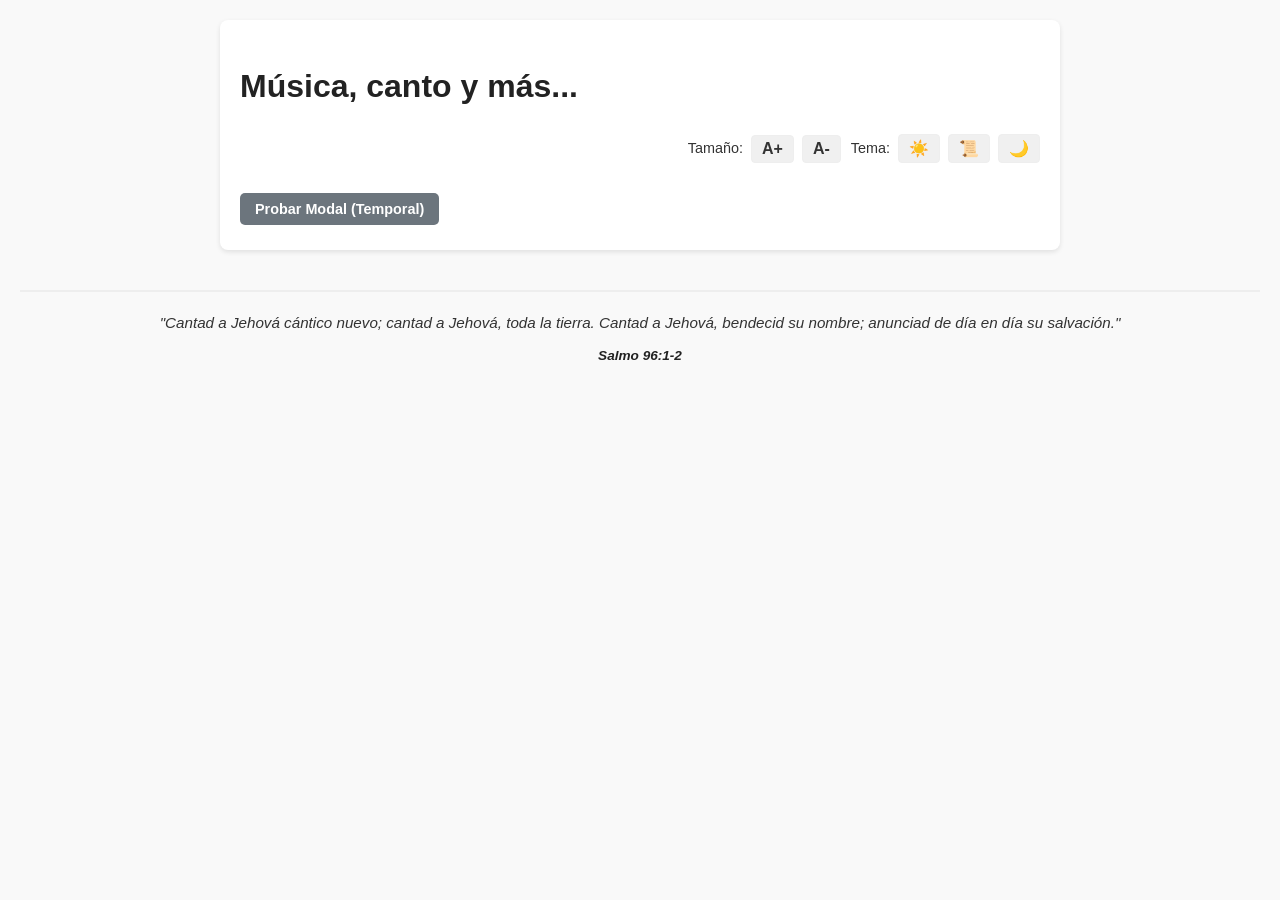
==== commit 5742136a: "Delete obsolete HTML files and add new reflection page with audio support and accessibility features" ====
--- a/index.html
+++ b/index.html
@@ -28,183 +28,8 @@
         </div>
     </div>
 
-    <!-- Entrada del Blog: Altavoz -->
-    <div id="video-4" class="entrada">
-        <h2>Altavoz</h2>
-        <p>alta arriba</p>
-        
-        <div class="video-responsive">
-            <div class="video-fachada" data-id="Q4z8hLmDUNs" data-titulo="Altavoz">
-                <img src="img/portada-video.webp" alt="Haz clic para mirar el video">
-            </div>
-        </div>
-
-        <p>alta abajo</p>
-
-        <!-- COMENTARIOS -->
-        <input type="checkbox" id="toggle-com-4" class="toggle-comentarios">
-        <label for="toggle-com-4" class="btn-comentarios"></label>
-        
-        <div class="contenedor-comentarios">
-            <p>@Q4z8hLmDUNs 12</p>
-            <p>@Q4z8hLmDUNs 23</p>
-            
-        </div>
-
-        <!-- LETRA -->
-        <input type="checkbox" id="toggle-letra-4" class="toggle-letra">
-        <label for="toggle-letra-4" class="btn-letra"></label>
-        
-        <div class="contenedor-letra">
-            <p>teras<br>a<br>s<br>d<br>f<br>r<br>t<br>g<br>hy<br>u</p>
-            <p><br>e<br>s<br>dr</p>
-            
-        </div>
-
-        <!-- BOTÓN DE COMPARTIR -->
-        <button class="btn-compartir">➦ Compartir</button>
-    </div>
-
-
-
-    <!-- Entrada del Blog: TiT TRON -->
-    <div id="video-3" class="entrada">
-        <h2>TiT TRON</h2>
-        <p>Arriba cpRThpqTEyo</p>
-        
-        <div class="video-responsive">
-            <div class="video-fachada" data-id="cpRThpqTEyo" data-titulo="TiT TRON">
-                <img src="img/portada-video.webp" alt="Haz clic para mirar el video">
-            </div>
-        </div>
-
-        <p>zbzjo cpRThpqTEyo</p>
-
-        <!-- COMENTARIOS -->
-        <input type="checkbox" id="toggle-com-3" class="toggle-comentarios">
-        <label for="toggle-com-3" class="btn-comentarios"></label>
-        
-        <div class="contenedor-comentarios">
-            <p>@cpRThpqTEyo 1111</p>
-            <p>@cpRThpqTEyo 222222</p>
-            
-        </div>
-
-        <!-- LETRA -->
-        <input type="checkbox" id="toggle-letra-3" class="toggle-letra">
-        <label for="toggle-letra-3" class="btn-letra"></label>
-        
-        <div class="contenedor-letra">
-            <p><b>SUEÑOS</b></p>
-            <p>Tantos sueños compartidos, tanto amor hubo en tu piel<br>Mil caricias postergadas y más preguntas sin porqué<br>Por eso estoy aquí reclamándote<br>¿Dónde quedó el ayer? ¿Dónde murió la fe?</p>
-            <p><b>CORO</b><br>Y no me importan los momentos<br>Que viviste junto a él<br>Fueron ensayos en tu vida<br>La verdad esta en mi piel</p>
-            <p>Y no me importa si pudiste lastimar mi corazón<br>A tantos sueños compartidos, no<br>Yo no renunciaré<br>A tantos sueños compartidos, no<br>Yo no renunciaré</p>
-            <p>Tanta tristeza hay en tus ojos, tanto dolor hubo en los dos<br>Mil silencios simulados y aquel adiós sin mas razón<br>Por eso estas aquí reclamándome<br>¿Dónde quedó el ayer? ¿Dónde murió la fe?</p>
-            <p>Y no me importan los momentos<br>Que viviste junto a él<br>Fueron ensayos en tu vida<br>La verdad esta en mi piel</p>
-            <p>Y no me importa si pudiste lastimar mi corazón<br>A tantos sueños compartidos, no<br>Yo no renunciaré</p>
-            <p>Y no me importan los momentos<br>Que viviste junto a él<br>Fueron ensayos en tu vida<br>La verdad está en mi piel</p>
-            <p>Y no me importa si pudiste lastimar mi corazón<br>A tantos sueños compartidos, no<br>Yo no renunciaré<br>A tantos sueños compartidos, no<br>Yo no renunciaré</p>
-            
-        </div>
-
-        <!-- BOTÓN DE COMPARTIR -->
-        <button class="btn-compartir">➦ Compartir</button>
-    </div>
-
-
-
-    <!-- Entrada del Blog: sueños 2 -->
-    <div id="video-2" class="entrada">
-        <h2>sueños 2</h2>
-        <p>sobre</p>
-        
-        <div class="video-responsive">
-            <div class="video-fachada" data-id="qTvjK7Rjgfc" data-titulo="sueños 2">
-                <img src="img/portada-video.webp" alt="Haz clic para mirar el video">
-            </div>
-        </div>
-
-        <p>bajo</p>
-
-        <!-- COMENTARIOS -->
-        <input type="checkbox" id="toggle-com-2" class="toggle-comentarios">
-        <label for="toggle-com-2" class="btn-comentarios"></label>
-        
-        <div class="contenedor-comentarios">
-            <p>@qTvjK7Rjgfc1 😊😊👍👍</p>
-            <p>@sasas 😊👍👍😊👍👍😊👍👍</p>
-            
-        </div>
-
-        <!-- LETRA -->
-        <input type="checkbox" id="toggle-letra-2" class="toggle-letra">
-        <label for="toggle-letra-2" class="btn-letra"></label>
-        
-        <div class="contenedor-letra">
-            <p><b>sueños assdsaa></b></p>
-            <p>Tantos sueños compartidos, tanto amor hubo en tu piel<br>Mil caricias postergadas y más preguntas sin porqué<br>Por eso estoy aquí reclamándote<br>¿Dónde quedó el ayer? ¿Dónde murió la fe?</p>
-            <p><b>CORO</b><br>Y no me importan los momentos<br>Que viviste junto a él<br>Fueron ensayos en tu vida<br>La verdad esta en mi piel</p>
-            <p>Y no me importa si pudiste lastimar mi corazón<br>A tantos sueños compartidos, no<br>Yo no renunciaré<br>A tantos sueños compartidos, no<br>Yo no renunciaré</p>
-            <p>Tanta tristeza hay en tus ojos, tanto dolor hubo en los dos<br>Mil silencios simulados y aquel adiós sin mas razón<br>Por eso estas aquí reclamándome<br>¿Dónde quedó el ayer? ¿Dónde murió la fe?</p>
-            <p>Y no me importan los momentos<br>Que viviste junto a él<br>Fueron ensayos en tu vida<br>La verdad esta en mi piel</p>
-            <p>Y no me importa si pudiste lastimar mi corazón<br>A tantos sueños compartidos, no<br>Yo no renunciaré</p>
-            <p>Y no me importan los momentos<br>Que viviste junto a él<br>Fueron ensayos en tu vida<br>La verdad está en mi piel</p>
-            <p>Y no me importa si pudiste lastimar mi corazón<br>A tantos sueños compartidos, no<br>Yo no renunciaré<br>A tantos sueños compartidos, no<br>Yo no renunciaré</p>
-            
-        </div>
-
-        <!-- BOTÓN DE COMPARTIR -->
-        <button class="btn-compartir">➦ Compartir</button>
-    </div>
-
-
-
-    <!-- Entrada del Blog: quarter2 -->
-    <div id="video-1" class="entrada">
-        <h2>quarter2</h2>
-        <p>arriba</p>
-        
-        <div class="video-responsive">
-            <div class="video-fachada" data-id="qTvjK7Rjgfc" data-titulo="quarter2">
-                <img src="img/portada-video.webp" alt="Haz clic para mirar el video">
-            </div>
-        </div>
-
-        <p>debajo</p>
-
-        <!-- COMENTARIOS -->
-        <input type="checkbox" id="toggle-com-1" class="toggle-comentarios">
-        <label for="toggle-com-1" class="btn-comentarios"></label>
-        
-        <div class="contenedor-comentarios">
-            <p>coment1</p>
-            <p>coment2</p>
-            
-        </div>
-
-        <!-- LETRA -->
-        <input type="checkbox" id="toggle-letra-1" class="toggle-letra">
-        <label for="toggle-letra-1" class="btn-letra"></label>
-        
-        <div class="contenedor-letra">
-            <p><b>sueño assdsaa></b></p>
-            <p>Tantos sueños compartidos, tanto amor hubo en tu piel<br>Mil caricias postergadas y más preguntas sin porqué<br>Por eso estoy aquí reclamándote<br>¿Dónde quedó el ayer? ¿Dónde murió la fe?</p>
-            <p><b>CORO</b><br>Y no me importan los momentos<br>Que viviste junto a él<br>Fueron ensayos en tu vida<br>La verdad esta en mi piel</p>
-            <p>Y no me importa si pudiste lastimar mi corazón<br>A tantos sueños compartidos, no<br>Yo no renunciaré<br>A tantos sueños compartidos, no<br>Yo no renunciaré</p>
-            <p>Tanta tristeza hay en tus ojos, tanto dolor hubo en los dos<br>Mil silencios simulados y aquel adiós sin mas razón<br>Por eso estas aquí reclamándome<br>¿Dónde quedó el ayer? ¿Dónde murió la fe?</p>
-            <p>Y no me importan los momentos<br>Que viviste junto a él<br>Fueron ensayos en tu vida<br>La verdad esta en mi piel</p>
-            <p>Y no me importa si pudiste lastimar mi corazón<br>A tantos sueños compartidos, no<br>Yo no renunciaré</p>
-            <p>Y no me importan los momentos<br>Que viviste junto a él<br>Fueron ensayos en tu vida<br>La verdad está en mi piel</p>
-            <p>Y no me importa si pudiste lastimar mi corazón<br>A tantos sueños compartidos, no<br>Yo no renunciaré<br>A tantos sueños compartidos, no<br>Yo no renunciaré</p>
-            
-        </div>
-
-        <!-- BOTÓN DE COMPARTIR -->
-        <button class="btn-compartir">➦ Compartir</button>
-    </div>
-
-
-
+    <!-- Botón de prueba temporal -->
+    <button onclick="abrirModal('respuestas/existencia-respuesta.html')" class="btn-compartir" style="background-color: #6c757d; margin-top: 10px;">Probar Modal (Temporal)</button>    
 
 </div>
 
@@ -212,6 +37,14 @@
     <p class="frase">"Cantad a Jehová cántico nuevo; cantad a Jehová, toda la tierra. Cantad a Jehová, bendecid su nombre; anunciad de día en día su salvación."</p>
     <p class="cita">Salmo 96:1-2</p>
 </footer>
+
+<!-- VENTANA FLOTANTE (MODAL) PARA REFLEXIONES -->
+<div id="modal-reflexion" class="modal-oculto">
+    <div class="modal-contenido">
+        <button id="cerrar-modal" class="btn-cerrar" title="Cerrar ventana">✕</button>
+        <iframe id="iframe-reflexion" src="" title="Reflexión"></iframe>
+    </div>
+</div>
 
 <script>
 document.querySelectorAll('.video-fachada').forEach(fachada => {
@@ -309,6 +142,33 @@
     });
 });
 
+// Lógica para abrir y cerrar el Modal de Reflexiones
+const modal = document.getElementById('modal-reflexion');
+const cerrarModalBtn = document.getElementById('cerrar-modal');
+const iframeReflexion = document.getElementById('iframe-reflexion');
+
+// Esta función la usaremos luego cuando creemos los botones "Saber más"
+function abrirModal(urlReflexion) {
+    iframeReflexion.src = urlReflexion; // Carga la página en el iframe
+    modal.classList.remove('modal-oculto'); // Muestra la ventana
+    
+    // Opcional: Pausar el video de fondo (lo haremos luego)
+}
+
+// Cerrar con la "X"
+cerrarModalBtn.addEventListener('click', function() {
+    modal.classList.add('modal-oculto');
+    iframeReflexion.src = ''; // Vacía el iframe para detener el audio
+});
+
+// Cerrar haciendo clic fuera de la caja (en la cortina oscura)
+modal.addEventListener('click', function(e) {
+    if (e.target === modal) {
+        modal.classList.add('modal-oculto');
+        iframeReflexion.src = '';
+    }
+});
+
 </script>
 
 </body>
--- a/css/style.css
+++ b/css/style.css
@@ -119,12 +119,18 @@
 /* Ajuste para móviles pequeños */
 @media (max-width: 600px) {
   body { padding: 10px; }
-  .contenedor-blog { padding: 15px; }
+  .contenedor-blog { padding: 15px; } 
   
   .controles-letra {
     flex-direction: column; /* Obliga a que cada grupo (texto + botones) esté en una línea vertical */
     align-items: flex-end;  /* Los alinea a la derecha */
     gap: 5px; /* Un pequeño espacio entre el grupo de letras y el de temas */
+  }
+
+  /* 👇 NUEVA REGLA: Alinea el contenido interno de cada grupo a la derecha 👇 */
+  .grupo-control {
+    justify-content: flex-end;
+    width: 100%; /* Obliga al grupo a ocupar todo el ancho para poder empujar el contenido a la derecha */
   }
 }
 
@@ -335,4 +341,71 @@
   display: flex;
   align-items: center;
   gap: 8px; /* Espacio entre el texto y los botones de su grupo */
+}
+
+/* Clase para ocultar elementos hasta que el JS confirme */
+.oculto {
+  display: none !important;
+}
+
+/* =========================================
+   ESTILOS DEL MODAL (VENTANA FLOTANTE)
+   ========================================= */
+.modal-oculto {
+  display: none; /* Oculto por defecto */
+}
+
+#modal-reflexion {
+  position: fixed;
+  top: 0;
+  left: 0;
+  width: 100%;
+  height: 100%;
+  background-color: rgba(0, 0, 0, 0.7); /* Cortina oscura */
+  z-index: 1000;
+  justify-content: center;
+  align-items: center;
+  padding: 20px;
+}
+
+/* Cuando se quita la clase modal-oculto, usamos flex para centrar */
+#modal-reflexion:not(.modal-oculto) {
+  display: flex;
+}
+
+.modal-contenido {
+  background-color: var(--bg-contenedor);
+  width: 100%;
+  max-width: 800px;
+  height: 85vh; /* Ocupa el 85% del alto de la pantalla */
+  border-radius: 10px;
+  position: relative;
+  box-shadow: 0 10px 30px rgba(0,0,0,0.5);
+  overflow: hidden;
+  display: flex;
+  flex-direction: column;
+}
+
+.btn-cerrar {
+  position: absolute;
+  top: 10px;
+  right: 15px;
+  background: transparent;
+  border: none;
+  font-size: 1.8rem;
+  font-weight: bold;
+  color: var(--texto-principal);
+  cursor: pointer;
+  z-index: 1010;
+  transition: color 0.2s;
+}
+
+.btn-cerrar:hover {
+  color: #ff4d4d; /* Rojo suave al pasar el ratón */
+}
+
+#iframe-reflexion {
+  width: 100%;
+  height: 100%;
+  border: none;
 }
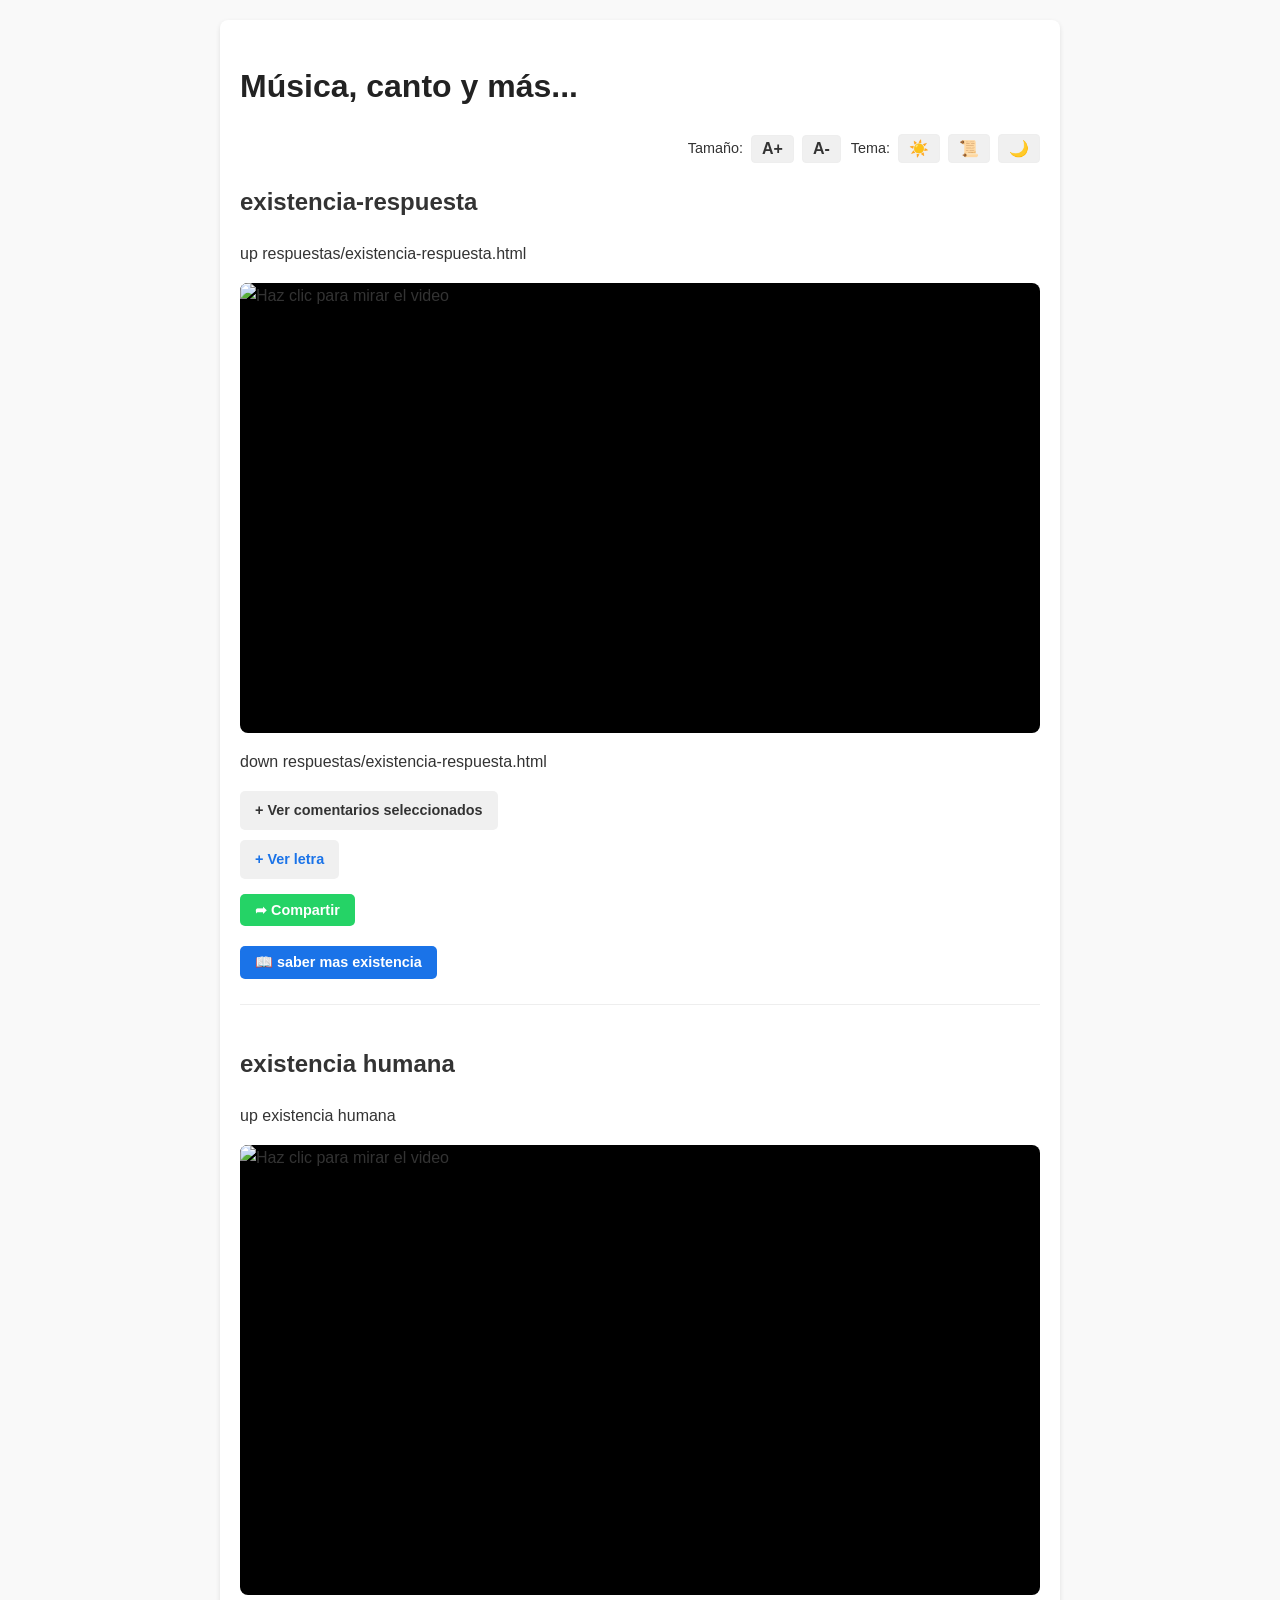
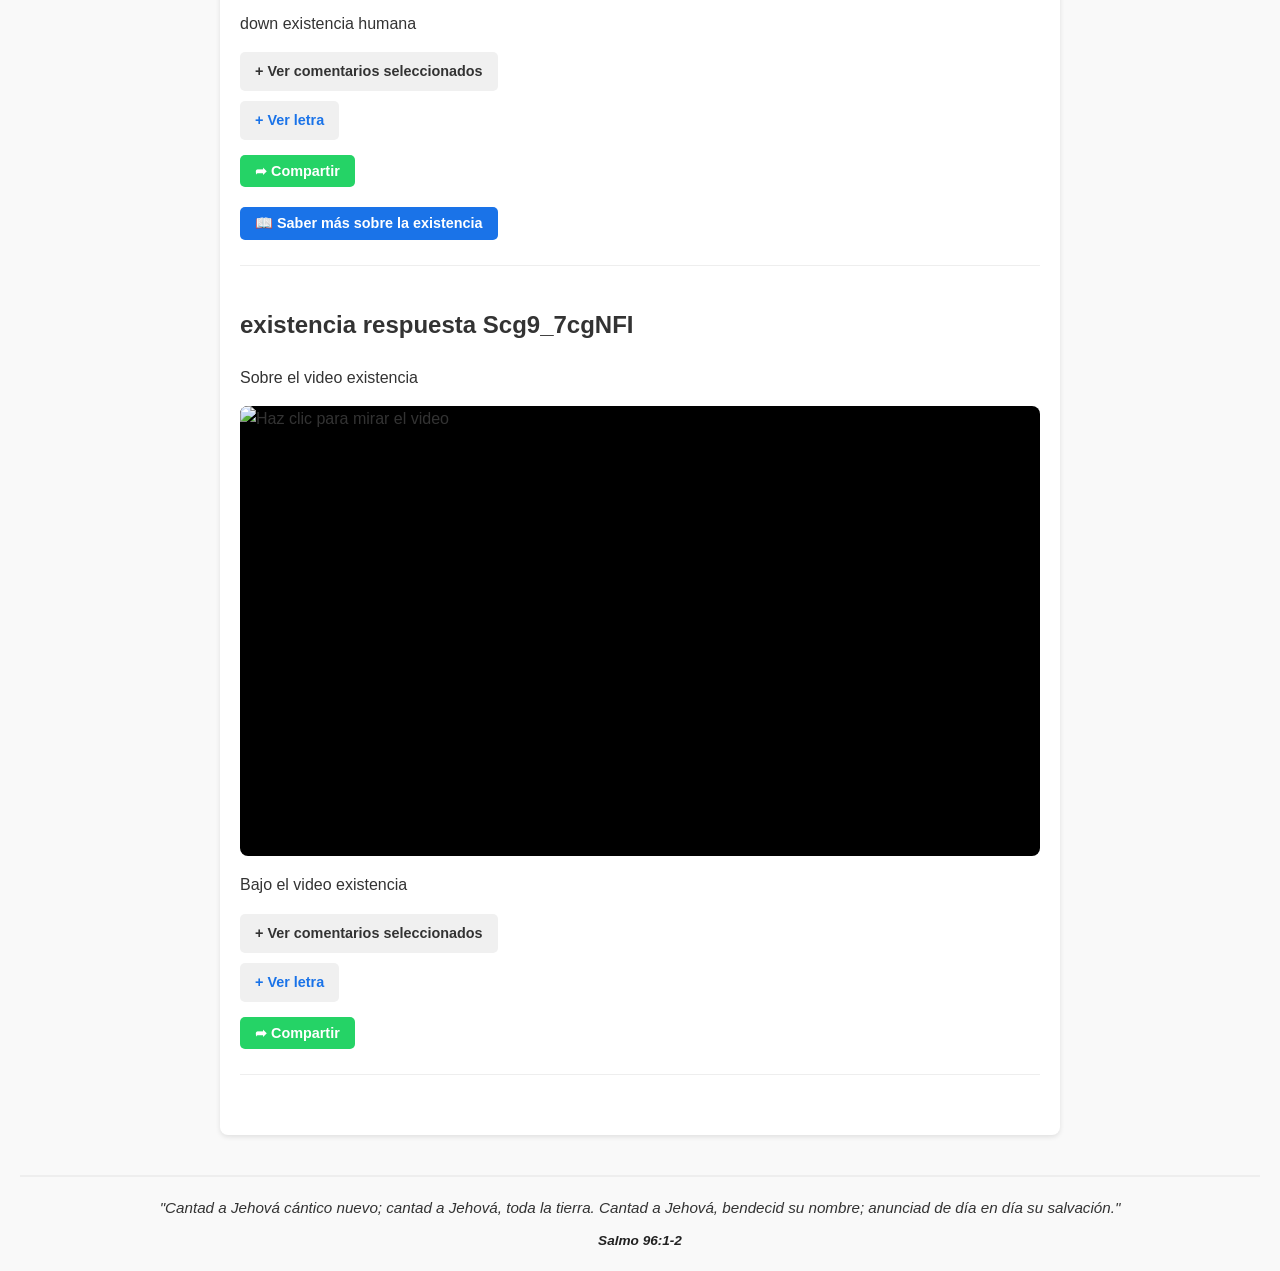
==== commit ed9748c4: "Add new blog entries with audio player and accessibility features" ====
--- a/index.html
+++ b/index.html
@@ -28,8 +28,155 @@
         </div>
     </div>
 
-    <!-- Botón de prueba temporal -->
-    <button onclick="abrirModal('respuestas/existencia-respuesta.html')" class="btn-compartir" style="background-color: #6c757d; margin-top: 10px;">Probar Modal (Temporal)</button>    
+    <!-- 👇 ANCLA PARA INSERTAR NUEVOS VIDEOS 👇 **NUNCA BORRAR ESTAS DOS LINEAS** -->
+    <!-- INSERCION_AQUI -->
+
+
+    <!-- Entrada del Blog: existencia-respuesta -->
+    <div id="video-3" class="entrada">
+        <h2>existencia-respuesta</h2>
+        <p>up respuestas/existencia-respuesta.html</p>
+        
+        <div class="video-responsive">
+            <div class="video-fachada" data-id="w_Sry6A0SiE" data-titulo="existencia-respuesta">
+                <img src="img/portada-video.webp" alt="Haz clic para mirar el video">
+            </div>
+        </div>
+
+        <p>down respuestas/existencia-respuesta.html</p>
+
+        <!-- COMENTARIOS -->
+        <input type="checkbox" id="toggle-com-3" class="toggle-comentarios">
+        <label for="toggle-com-3" class="btn-comentarios"></label>
+        
+        <div class="contenedor-comentarios">
+            <p>@respuestas/existencia-respuesta.html1</p>
+            <p>@respuestas/existencia-respuesta.html2</p>
+            
+        </div>
+
+        <!-- LETRA -->
+        <input type="checkbox" id="toggle-letra-3" class="toggle-letra">
+        <label for="toggle-letra-3" class="btn-letra"></label>
+        
+        <div class="contenedor-letra">
+            <p>TIT respuestas/existencia-respuesta</p>
+            <p>estrofa<br>respuestas/existencia-respuesta.html<br>respuestas/existencia-respuesta.html</p>
+            <p>coro<br>respuestas/existencia-respuesta.htmlrespuestas/existencia-respuesta.html</p>
+            
+        </div>
+
+        <!-- BOTÓN DE COMPARTIR -->
+        <button class="btn-compartir">➦ Compartir</button>
+
+        
+        <div style="margin-top: 15px;">
+            <button class="btn-compartir" style="background-color: #1a73e8; display: flex; align-items: center; gap: 8px;" onclick="abrirModal('respuestas/existencia-respuesta.html')">
+                📖 saber mas existencia
+            </button>
+        </div>
+             
+    </div>
+
+
+    <!-- Entrada del Blog: existencia humana -->
+    <div id="video-2" class="entrada">
+        <h2>existencia humana</h2>
+        <p>up existencia humana</p>
+        
+        <div class="video-responsive">
+            <div class="video-fachada" data-id="w_Sry6A0SiE" data-titulo="existencia humana">
+                <img src="img/portada-video.webp" alt="Haz clic para mirar el video">
+            </div>
+        </div>
+
+        <p>down existencia humana</p>
+
+        <!-- COMENTARIOS -->
+        <input type="checkbox" id="toggle-com-2" class="toggle-comentarios">
+        <label for="toggle-com-2" class="btn-comentarios"></label>
+        
+        <div class="contenedor-comentarios">
+            <p>@existencia humana 1</p>
+            <p>@existencia humana 2</p>
+            
+        </div>
+
+        <!-- LETRA -->
+        <input type="checkbox" id="toggle-letra-2" class="toggle-letra">
+        <label for="toggle-letra-2" class="btn-letra"></label>
+        
+        <div class="contenedor-letra">
+            <p>tit existencia humana</p>
+            <p>existencia humana1<br>existencia humana2<br>existencia humana3</p>
+            <p>CORO<br>existencia humanaa<br>existencia humanab</p>
+            <p>CIERRE<br>existencia humanaQ<br>existencia humanaW</p>
+            
+        </div>
+
+        <!-- BOTÓN DE COMPARTIR -->
+        <button class="btn-compartir">➦ Compartir</button>
+
+        
+        <div style="margin-top: 15px;">
+            <button class="btn-compartir" style="background-color: #1a73e8; display: flex; align-items: center; gap: 8px;" onclick="abrirModal('respuestas/existencia-respuesta.html')">
+                📖 Saber más sobre la existencia
+            </button>
+        </div>
+             
+    </div>
+
+
+
+    <!-- Entrada del Blog: existencia respuesta Scg9_7cgNFI -->
+    <div id="video-1" class="entrada">
+        <h2>existencia respuesta Scg9_7cgNFI</h2>
+        <p>Sobre el video existencia</p>
+        
+        <div class="video-responsive">
+            <div class="video-fachada" data-id="Scg9_7cgNFI" data-titulo="existencia respuesta Scg9_7cgNFI">
+                <img src="img/portada-video.webp" alt="Haz clic para mirar el video">
+            </div>
+        </div>
+
+        <p>Bajo el video existencia</p>
+
+        <!-- COMENTARIOS -->
+        <input type="checkbox" id="toggle-com-1" class="toggle-comentarios">
+        <label for="toggle-com-1" class="btn-comentarios"></label>
+        
+        <div class="contenedor-comentarios">
+            <p>@Scg9_7cgNFI 1</p>
+            <p>@Scg9_7cgNFI 2</p>
+            <p>@Scg9_7cgNFI 3</p>
+            <p>@Scg9_7cgNFI 1</p>
+            <p>@Scg9_7cgNFI 2</p>
+            <p>@Scg9_7cgNFI 3</p>
+            <p>@Scg9_7cgNFI 1</p>
+            <p>@Scg9_7cgNFI 2</p>
+            <p>@Scg9_7cgNFI 3</p>
+            <p>@Scg9_7cgNFI 1</p>
+            <p>@Scg9_7cgNFI 2</p>
+            <p>@Scg9_7cgNFI 3</p>
+            
+        </div>
+
+        <!-- LETRA -->
+        <input type="checkbox" id="toggle-letra-1" class="toggle-letra">
+        <label for="toggle-letra-1" class="btn-letra"></label>
+        
+        <div class="contenedor-letra">
+            <p>letra</p>
+            <p>@Scg9_7cgNFI 1<br>@Scg9_7cgNFI 2<br>@Scg9_7cgNFI 3</p>
+            <p>@Scg9_7cgNFI 1<br>@Scg9_7cgNFI 2<br>@Scg9_7cgNFI 3</p>
+            <p>@Scg9_7cgNFI 1<br>@Scg9_7cgNFI 2<br>@Scg9_7cgNFI 3<br>@Scg9_7cgNFI 1<br>@Scg9_7cgNFI 2<br>@Scg9_7cgNFI 3</p>
+            
+        </div>
+
+        <!-- BOTÓN DE COMPARTIR -->
+        <button class="btn-compartir">➦ Compartir</button>
+    </div>
+
 
 </div>
 
@@ -69,6 +216,8 @@
 
 // Lógica para el botón de compartir
 document.querySelectorAll('.btn-compartir').forEach(boton => {
+    // Si el botón tiene la función de abrir el modal, lo ignoramos aquí
+    if (boton.getAttribute('onclick') && boton.getAttribute('onclick').includes('abrirModal')) return;
     boton.addEventListener('click', function() {
         // Busca la entrada del blog a la que pertenece este botón
         const entrada = this.closest('.entrada');
@@ -147,12 +296,25 @@
 const cerrarModalBtn = document.getElementById('cerrar-modal');
 const iframeReflexion = document.getElementById('iframe-reflexion');
 
-// Esta función la usaremos luego cuando creemos los botones "Saber más"
+
 function abrirModal(urlReflexion) {
-    iframeReflexion.src = urlReflexion; // Carga la página en el iframe
-    modal.classList.remove('modal-oculto'); // Muestra la ventana
+    // 1. Buscamos todos los videos que se están reproduciendo (iframes de YouTube)
+    const reproductoresActivos = document.querySelectorAll('.video-fachada iframe');
     
-    // Opcional: Pausar el video de fondo (lo haremos luego)
+    // 2. Los "matamos" (los quitamos del HTML) y restauramos la fachada
+    reproductoresActivos.forEach(iframe => {
+        // Le pedimos al padre de la fachada que nos devuelva la imagen original
+        const padre = iframe.parentElement;
+        padre.innerHTML = `
+            <img src="img/portada-video.webp" alt="Haz clic para mirar el video">
+        `;
+        // Nota: Esto reiniciará el video a su estado inicial (la fachada), 
+        // que es lo ideal para que el usuario decida si quiere volver a verlo después.
+    });
+
+    // 3. Ahora sí, abrimos el modal con la reflexión
+    iframeReflexion.src = urlReflexion; 
+    modal.classList.remove('modal-oculto'); 
 }
 
 // Cerrar con la "X"
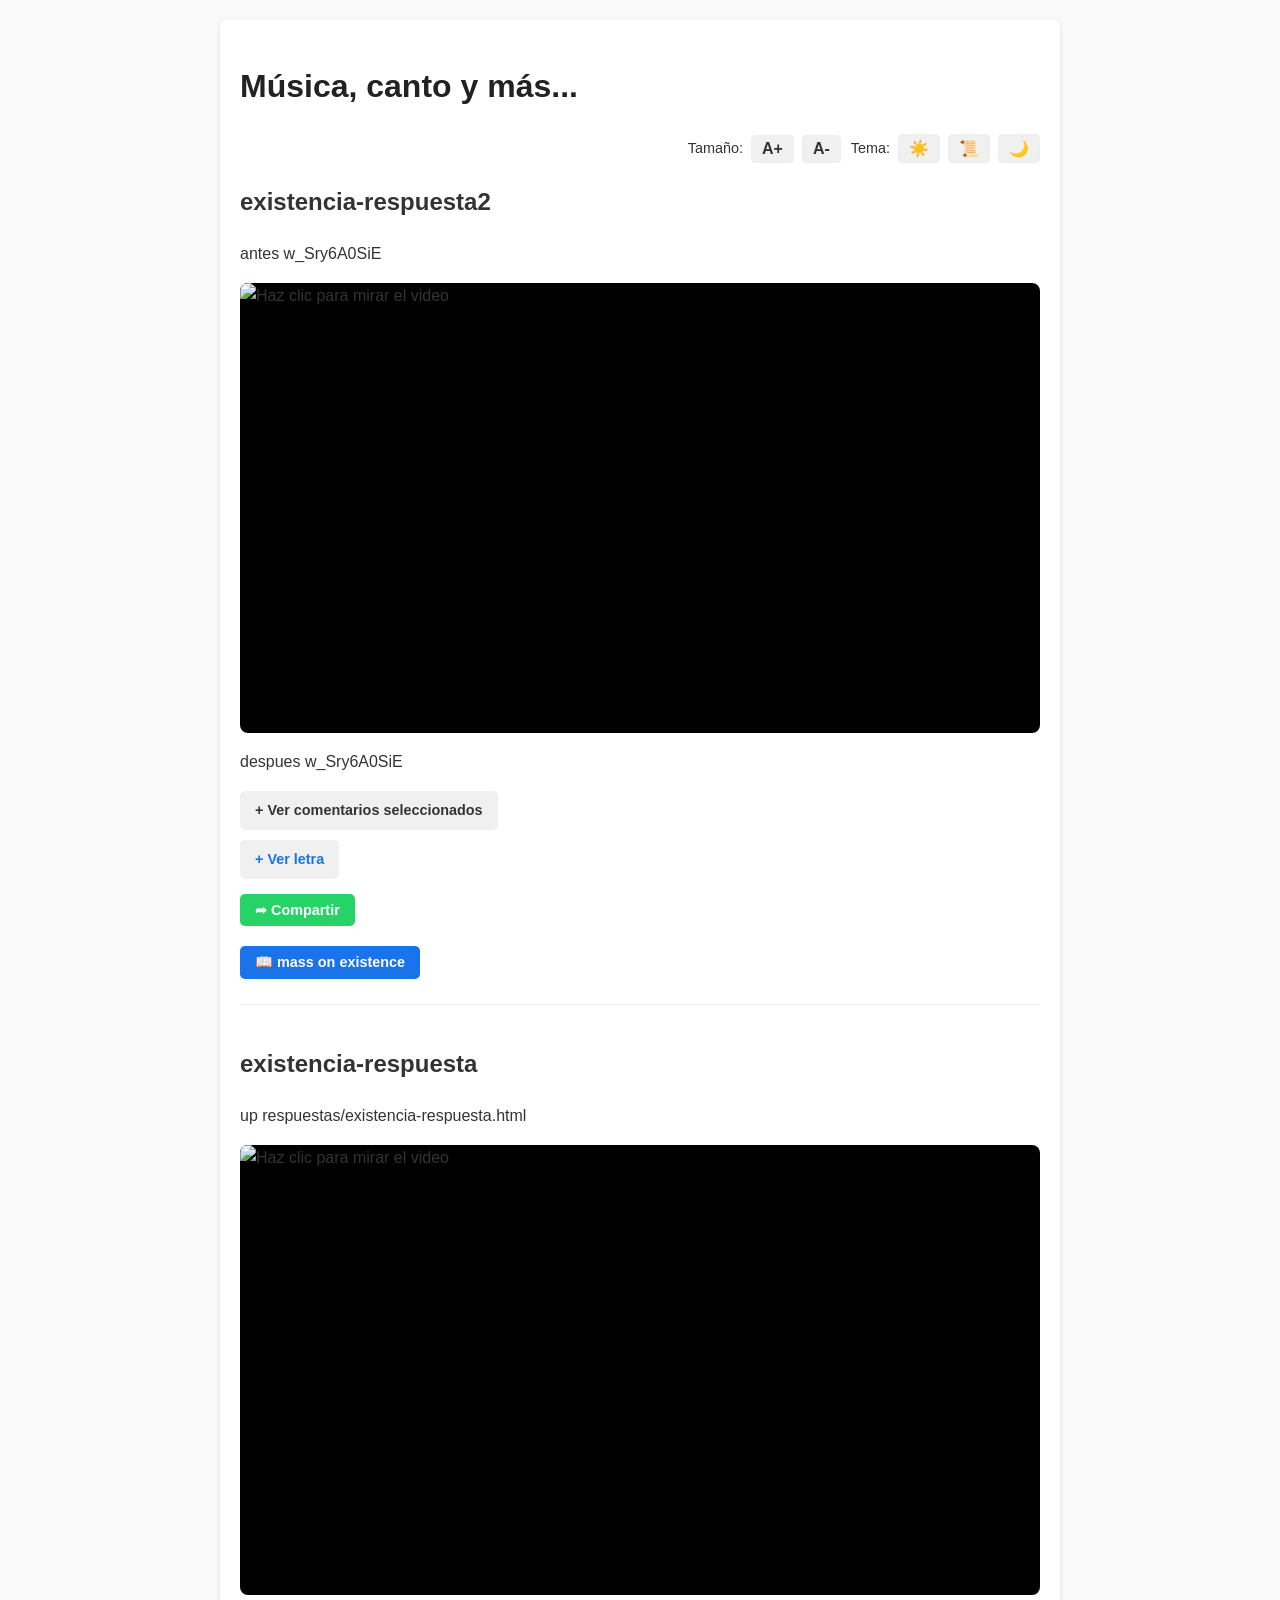
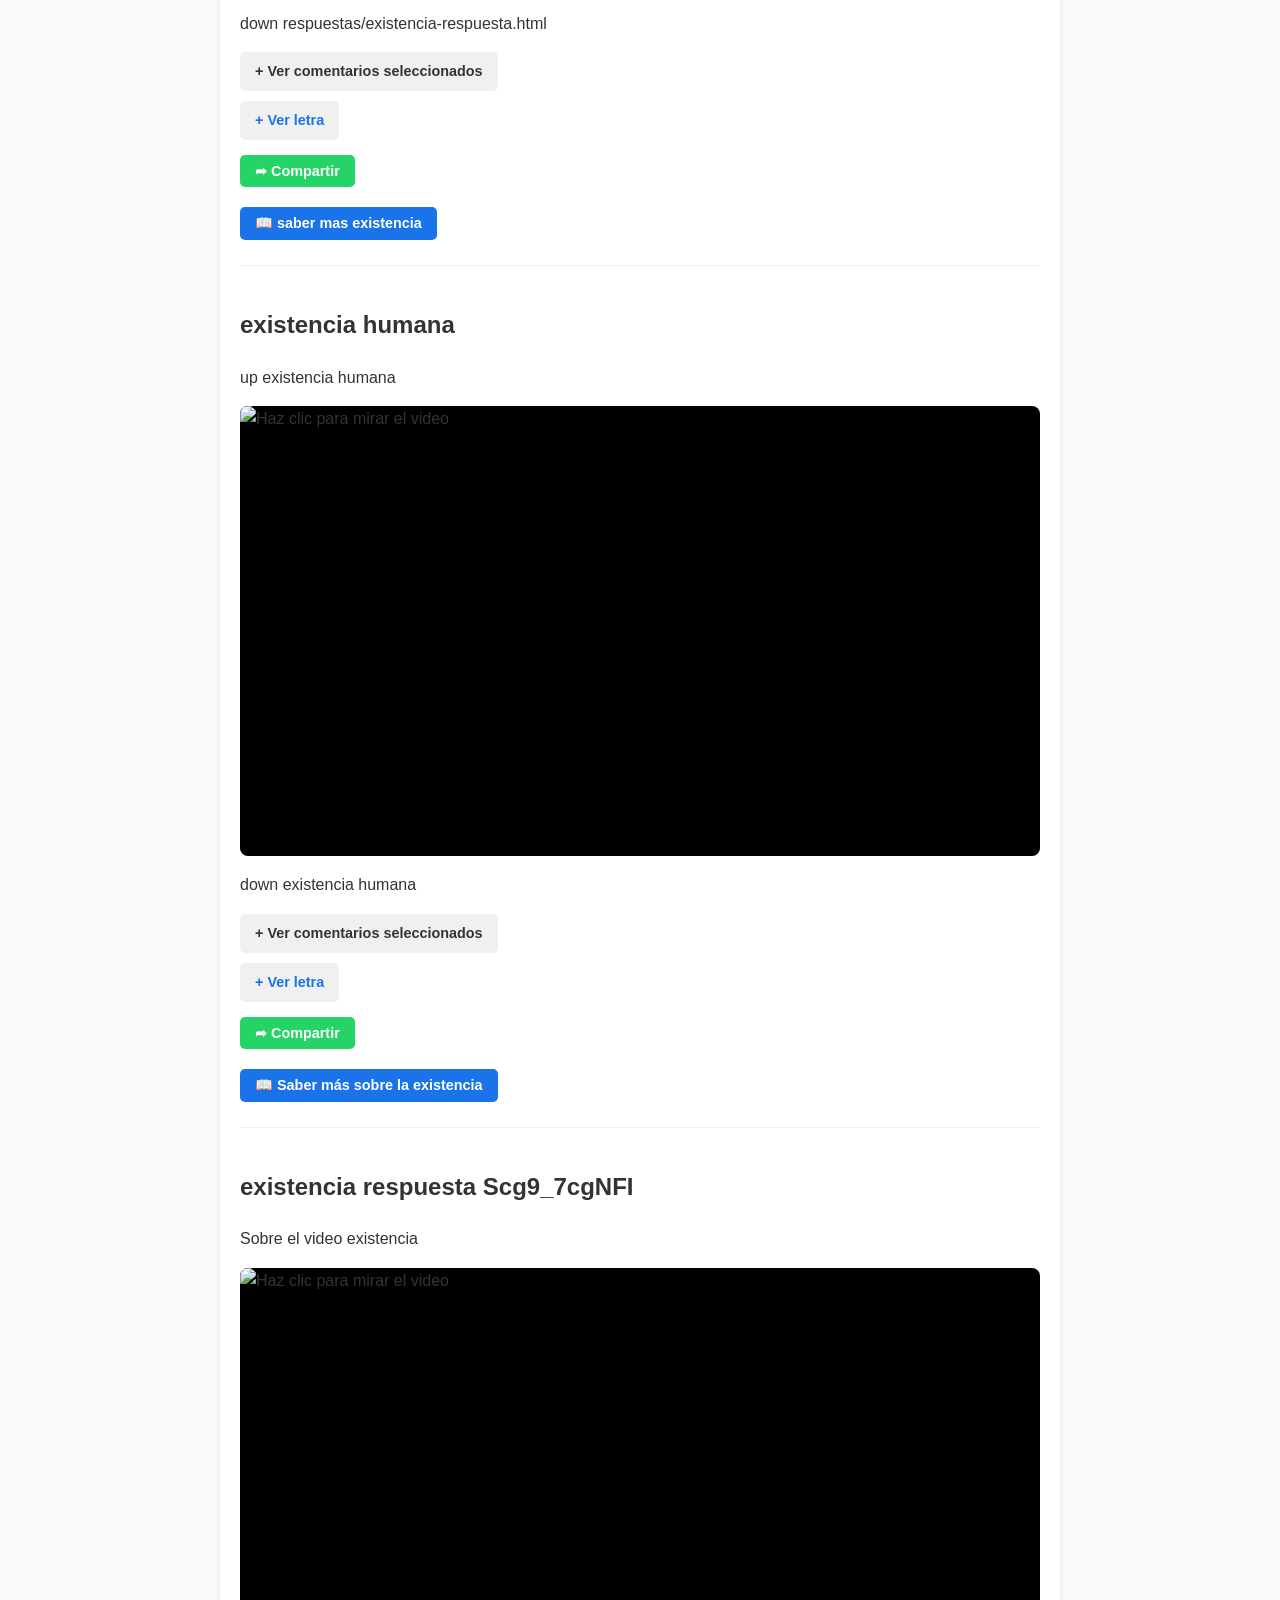
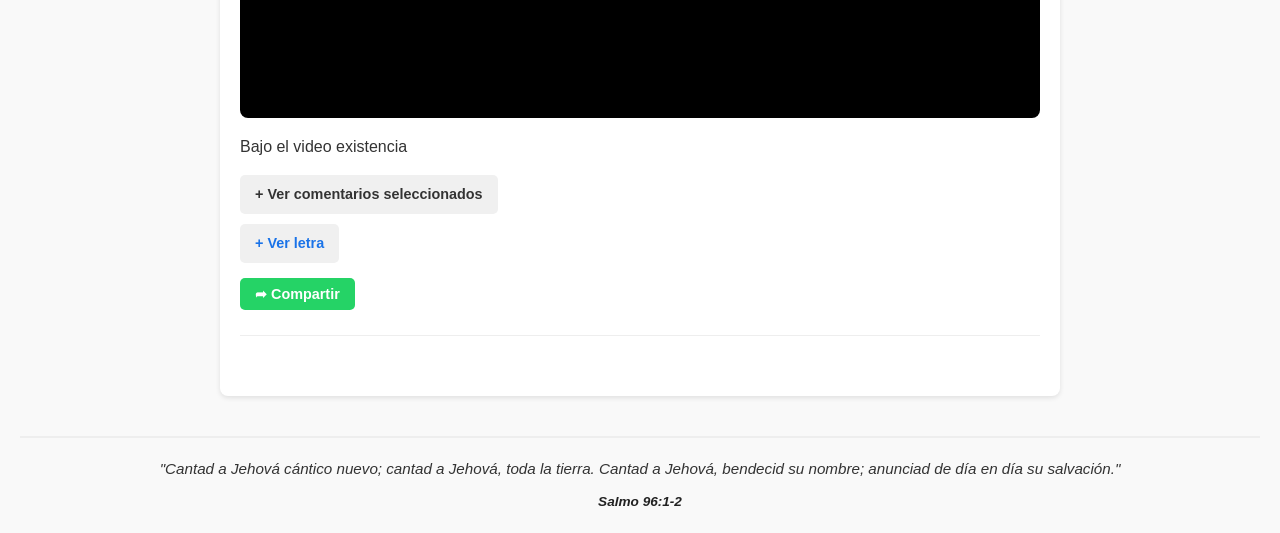
==== commit d30dcb2b: "Add new blog entry for existencia-respuesta2 with video and sharing options" ====
--- a/index.html
+++ b/index.html
@@ -30,6 +30,55 @@
 
     <!-- 👇 ANCLA PARA INSERTAR NUEVOS VIDEOS 👇 **NUNCA BORRAR ESTAS DOS LINEAS** -->
     <!-- INSERCION_AQUI -->
+
+
+    <!-- Entrada del Blog: existencia-respuesta2 -->
+    <!-- Fecha de publicación: 2026-11-19 -->
+    <div id="video-4" class="entrada">
+        <h2>existencia-respuesta2</h2>
+        <p>antes w_Sry6A0SiE</p>
+        
+        <div class="video-responsive">
+            <div class="video-fachada" data-id="w_Sry6A0SiE" data-titulo="existencia-respuesta2">
+                <img src="img/portada-video.webp" alt="Haz clic para mirar el video">
+            </div>
+        </div>
+
+        <p>despues w_Sry6A0SiE</p>
+
+        <!-- COMENTARIOS -->
+        <input type="checkbox" id="toggle-com-4" class="toggle-comentarios">
+        <label for="toggle-com-4" class="btn-comentarios"></label>
+        
+        <div class="contenedor-comentarios">
+            <p>@w_Sry6A0SiE c1</p>
+            <p>@w_Sry6A0SiE c2</p>
+            
+        </div>
+
+        <!-- LETRA -->
+        <input type="checkbox" id="toggle-letra-4" class="toggle-letra">
+        <label for="toggle-letra-4" class="btn-letra"></label>
+        
+        <div class="contenedor-letra">
+            <p>encab</p>
+            <p>as<br>df<br>gh</p>
+            <p>coro<br>qw<br>er<br>ty<br>ui</p>
+            
+        </div>
+
+        <!-- BOTÓN DE COMPARTIR -->
+        <button class="btn-compartir">➦ Compartir</button>
+
+        
+        <div style="margin-top: 15px;">
+            <button class="btn-compartir" style="background-color: #1a73e8; display: flex; align-items: center; gap: 8px;" onclick="abrirModal('respuestas/existencia-respuesta.html')">
+                📖 mass on existence
+            </button>
+        </div>
+             
+    </div>
+
 
 
     <!-- Entrada del Blog: existencia-respuesta -->
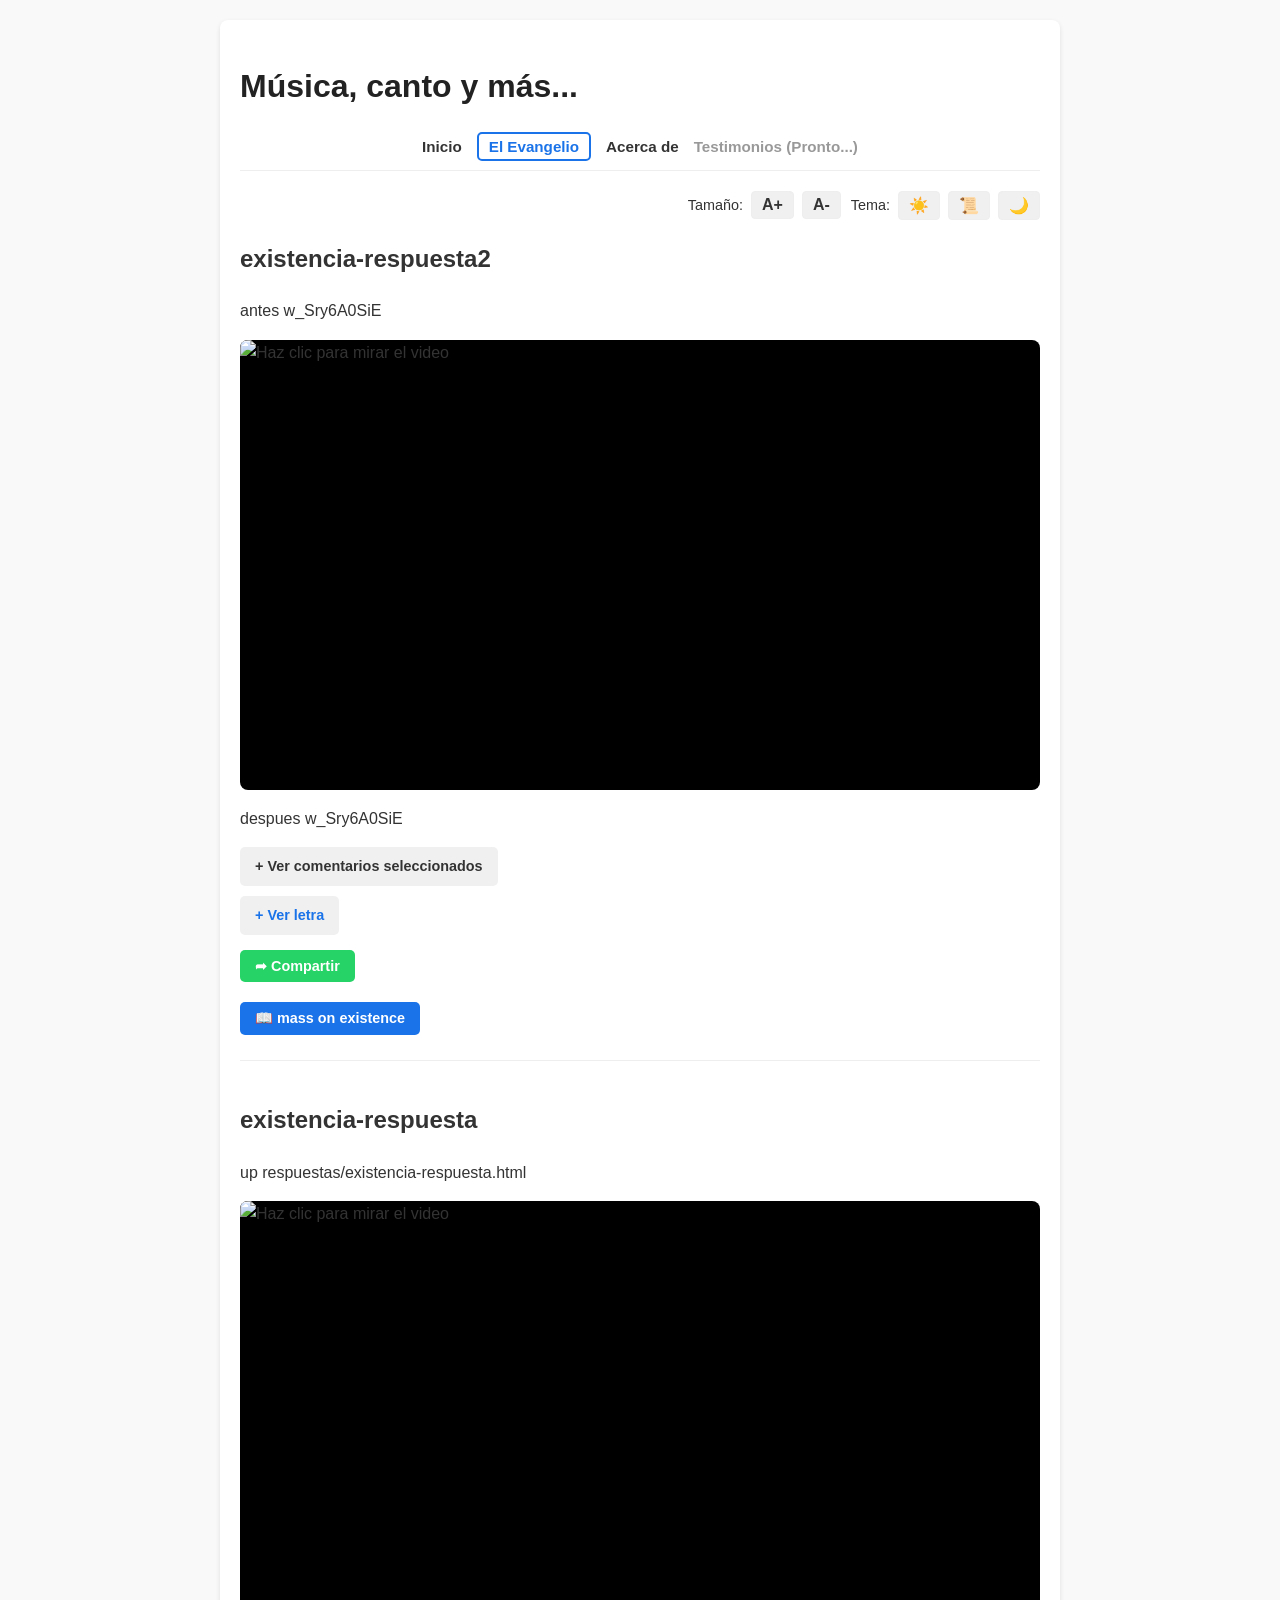
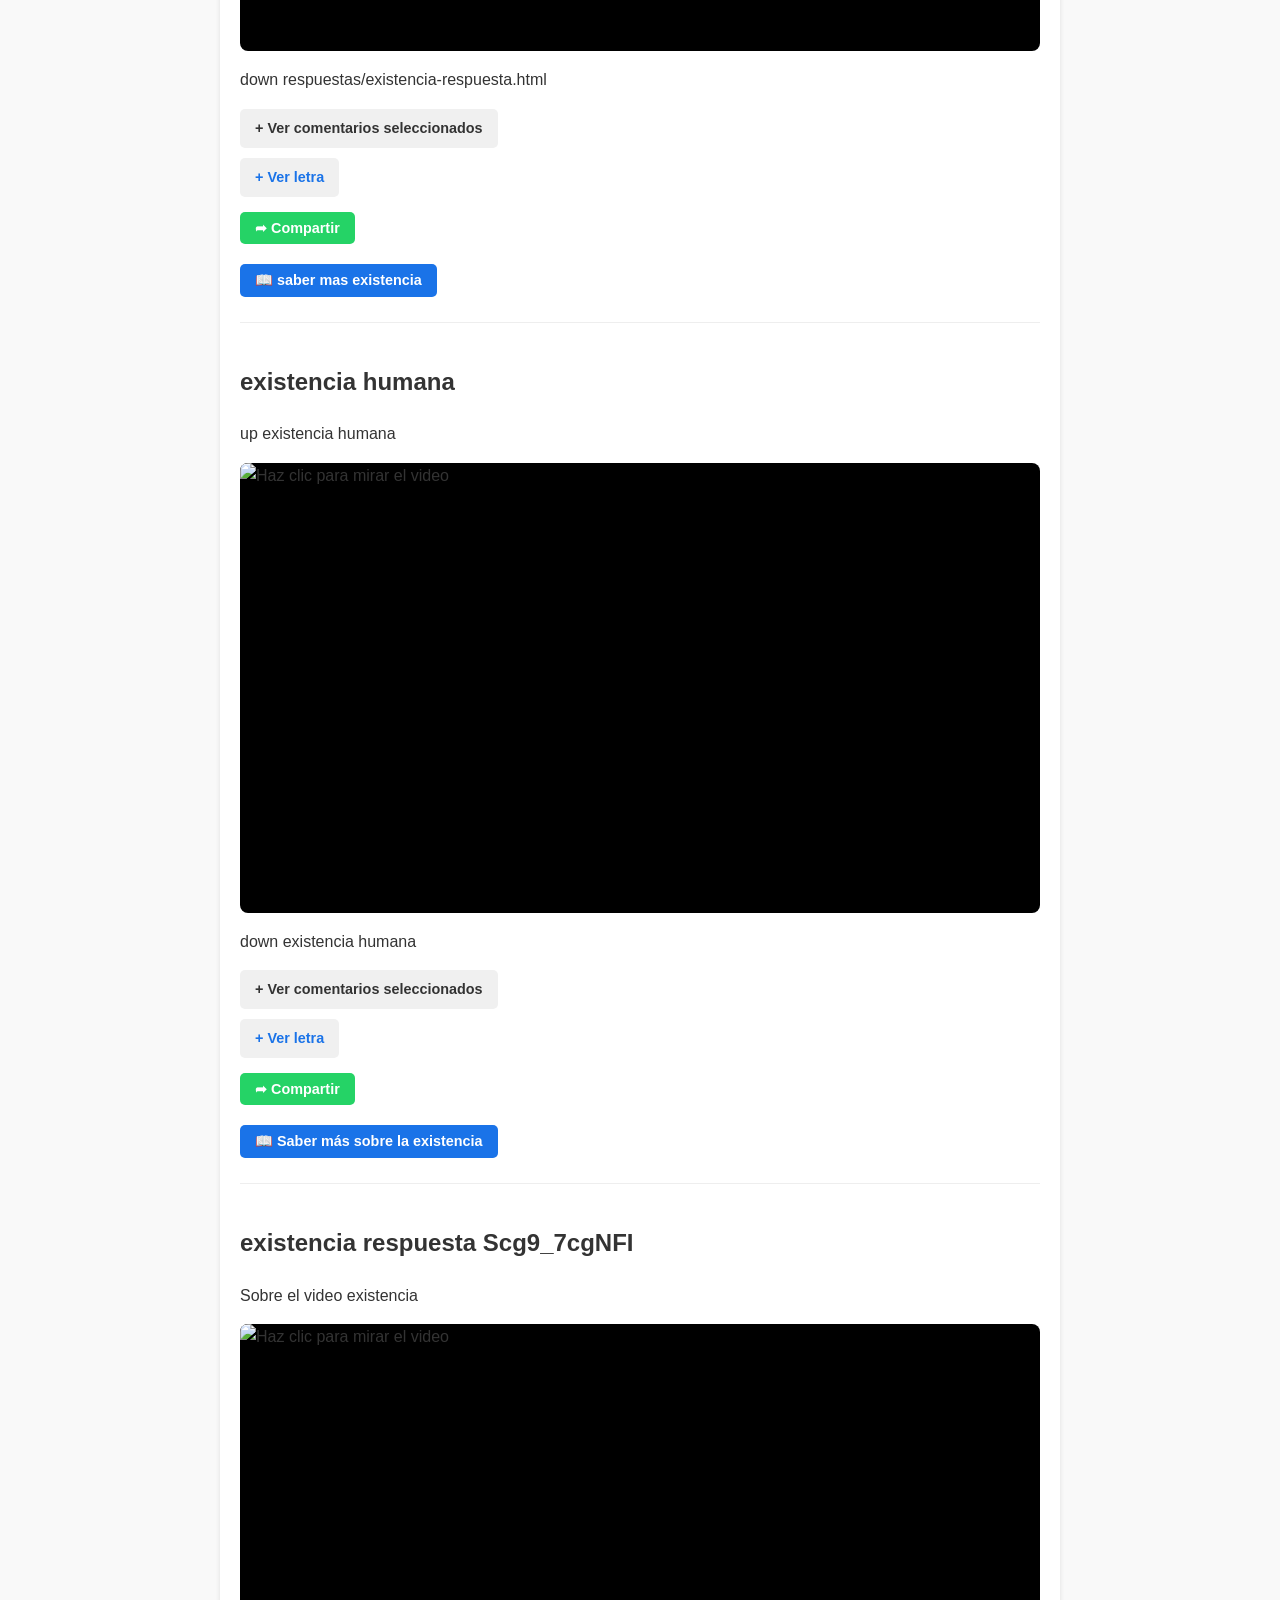
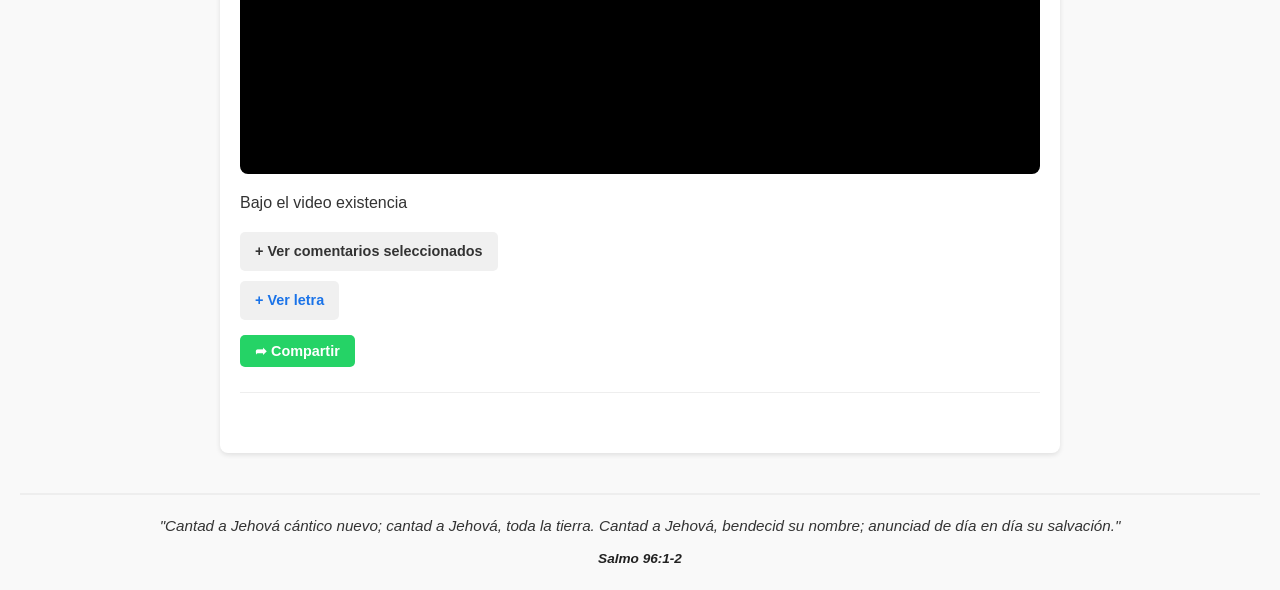
==== commit 244a49e2: "Add navigation bar with mobile menu toggle functionality" ====
--- a/index.html
+++ b/index.html
@@ -11,6 +11,22 @@
 
 <div class="contenedor-blog">
     <h1>Música, canto y más...</h1>
+
+    <!-- BARRA DE NAVEGACIÓN -->
+    <nav class="navbar">
+        <!-- Botón de Hamburguesa (solo visible en celular) -->
+        <button class="menu-toggle" id="mobile-menu" aria-label="Abrir menú">
+            ☰
+        </button>
+
+        <!-- Contenedor de los enlaces -->
+        <ul class="nav-links" id="nav-links">
+            <li><a href="index.html" class="activo">Inicio</a></li>
+            <li><a href="evangelio.html" class="btn-evangelio-nav">El Evangelio</a></li>
+            <li><a href="acerca.html">Acerca de</a></li>
+            <li><a href="#" style="color: #999; cursor: default;">Testimonios (Pronto...)</a></li>
+        </ul>
+    </nav>
 
     <!-- Controles de accesibilidad -->
     <div class="controles-letra">
@@ -243,6 +259,16 @@
 </div>
 
 <script>
+
+// Lógica para el Menú Hamburguesa
+const menuToggle = document.getElementById('mobile-menu');
+const navLinks = document.getElementById('nav-links');
+
+menuToggle.addEventListener('click', function() {
+    // Alterna la clase 'active' para mostrar u ocultar la lista
+    navLinks.classList.toggle('active');
+});
+
 document.querySelectorAll('.video-fachada').forEach(fachada => {
     fachada.addEventListener('click', function() {
         const idVideo = this.getAttribute('data-id');
--- a/css/style.css
+++ b/css/style.css
@@ -408,4 +408,84 @@
   width: 100%;
   height: 100%;
   border: none;
+}
+
+/* =========================================
+   BARRA DE NAVEGACIÓN (MENÚ)
+   ========================================= */
+.navbar {
+  display: flex;
+  justify-content: center;
+  align-items: center;
+  margin-bottom: 20px;
+  border-bottom: 1px solid var(--borde-suave);
+  padding-bottom: 10px;
+}
+
+.nav-links {
+  display: flex;
+  list-style: none;
+  gap: 15px;
+  margin: 0;
+  padding: 0;
+}
+
+.nav-links a {
+  text-decoration: none;
+  color: var(--texto-principal);
+  font-weight: bold;
+  font-size: 0.95rem;
+  transition: color 0.2s;
+}
+
+.nav-links a:hover {
+  color: var(--letra-borde); /* El azul de tu marca */
+}
+
+/* Estilo especial para el botón del Evangelio */
+.btn-evangelio-nav {
+  color: var(--letra-borde) !important;
+  border: 2px solid var(--letra-borde);
+  padding: 4px 10px;
+  border-radius: 5px;
+}
+
+/* El botón de hamburguesa está OCULTO en computadoras */
+.menu-toggle {
+  display: none;
+  background: none;
+  border: none;
+  font-size: 1.8rem;
+  color: var(--texto-principal);
+  cursor: pointer;
+}
+
+/* =========================================
+   VERSIÓN MÓVIL (Menú Hamburguesa)
+   ========================================= */
+@media (max-width: 600px) {
+  .navbar {
+    flex-direction: column; /* Apila el botón y el menú */
+    align-items: flex-end; /* Pone la hamburguesa a la derecha */
+  }
+
+  .menu-toggle {
+    display: block; /* Muestra la hamburguesa */
+  }
+
+  .nav-links {
+    display: none; /* Esconde los enlaces por defecto en móviles */
+    flex-direction: column;
+    width: 100%;
+    background-color: var(--bg-contenedor);
+    padding: 10px 0;
+    text-align: right;
+    border-radius: 8px;
+    margin-top: 10px;
+  }
+
+  /* Esta clase se activa con JavaScript para mostrar el menú */
+  .nav-links.active {
+    display: flex;
+  }
 }
